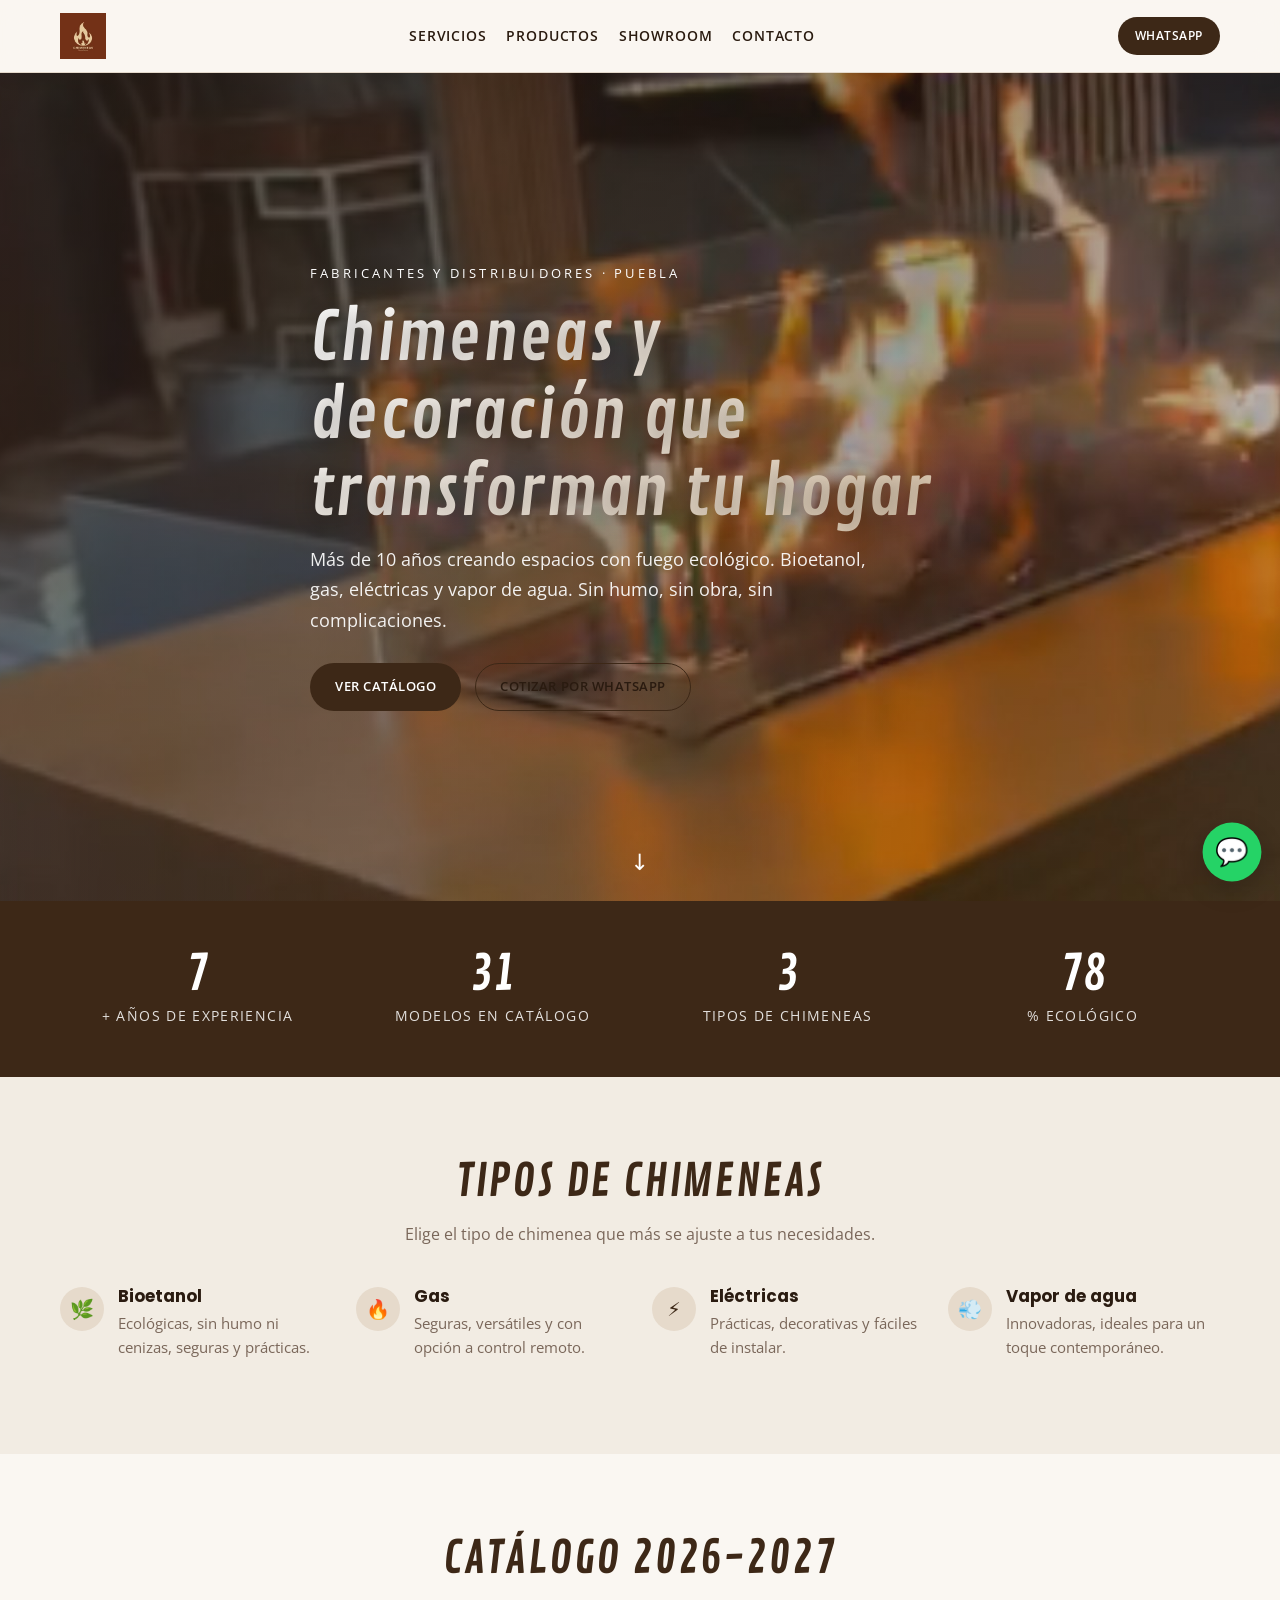
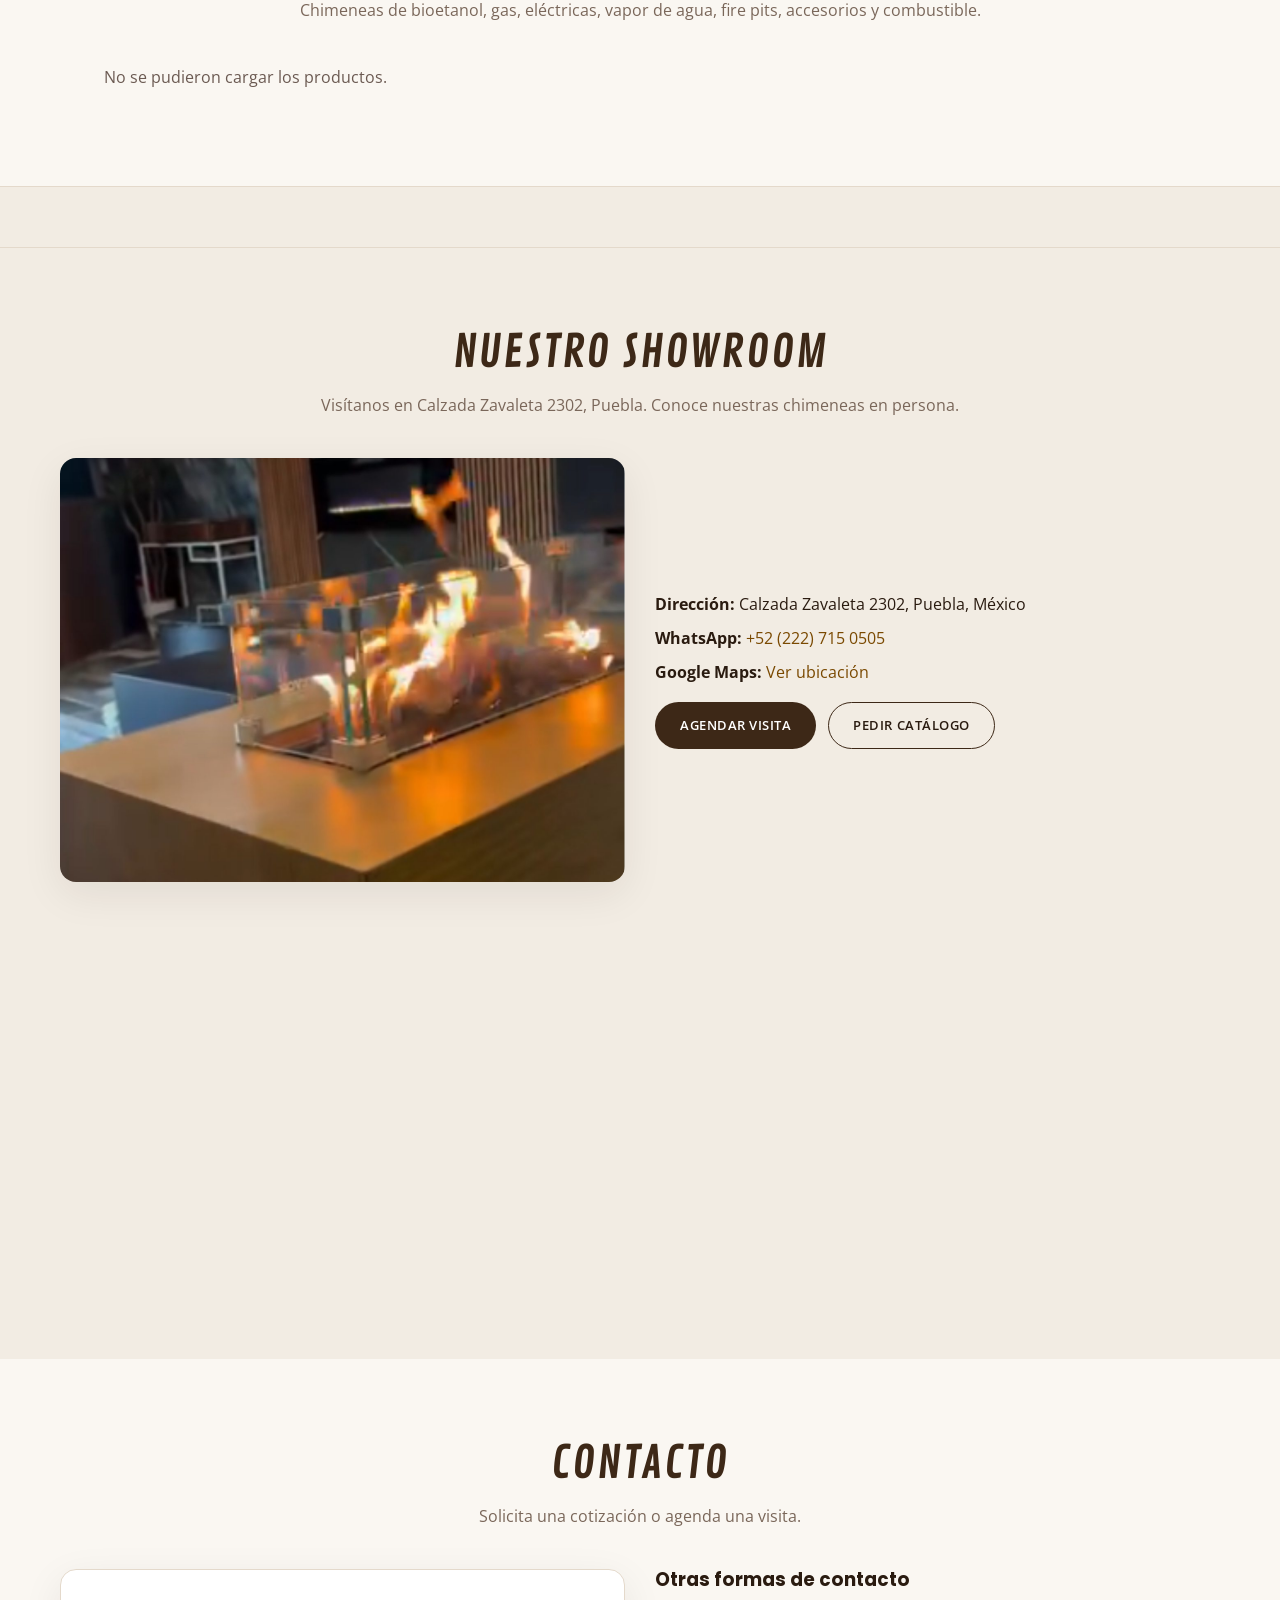
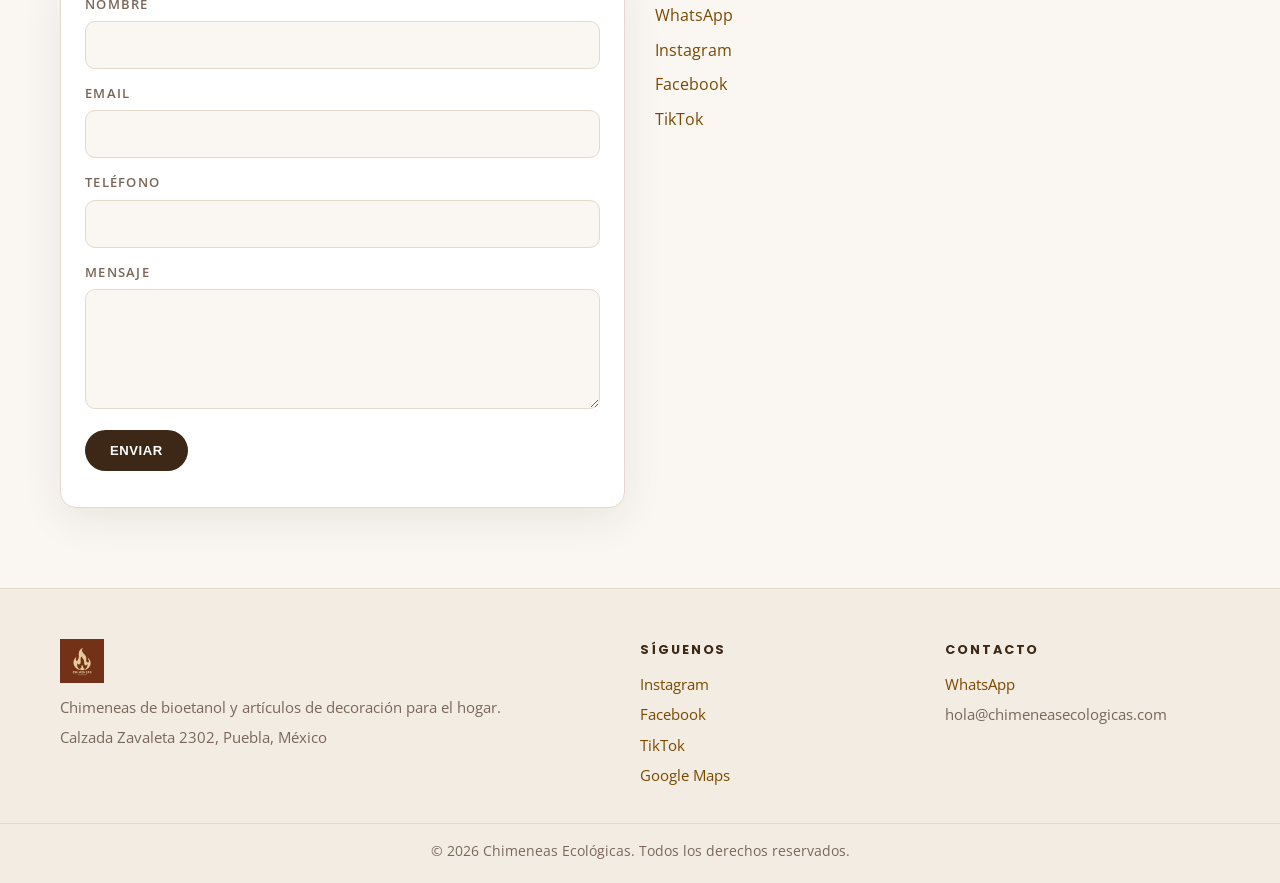
==== index.html @ 337d5ca9 "Contact form: submit via GET (bypass POST block) and save directly to database" ====
<!DOCTYPE html>
<html lang="es">
<head>
<meta charset="UTF-8">
<meta name="viewport" content="width=device-width, initial-scale=1.0">
<title>Chimeneas Ecológicas | Chimeneas de bioetanol y decoración premium</title>
<meta name="description" content="Chimeneas de bioetanol y artículos de decoración para el hogar. Calor limpio, diseño premium y respeto por el medio ambiente. Showroom en Puebla.">
<link rel="preconnect" href="https://fonts.googleapis.com">
<link rel="preconnect" href="https://fonts.gstatic.com" crossorigin>
<link href="https://fonts.googleapis.com/css2?family=Contrail+One&family=Poppins:ital,wght@0,400;0,500;0,600;0,700;1,400;1,600&family=Open+Sans:wght@400;600;800&display=swap" rel="stylesheet">
<link rel="stylesheet" href="assets/css/style.css?v=12">
<meta http-equiv="Cache-Control" content="no-cache, no-store, must-revalidate">
<meta http-equiv="Pragma" content="no-cache">
<meta http-equiv="Expires" content="0">
<script type="application/ld+json">
{
  "@context": "https://schema.org",
  "@type": "LocalBusiness",
  "name": "Chimeneas Ecológicas",
  "image": "assets/img/logo.jpg",
  "address": {
    "@type": "PostalAddress",
    "streetAddress": "Calzada Zavaleta 2302",
    "addressLocality": "Puebla",
    "addressCountry": "MX"
  },
  "telephone": "+52-222-715-0505",
  "url": "http://localhost/chimeneasecologicas.com.mx/",
  "sameAs": [
    "https://www.instagram.com/chimeneasecologicaspuebla/",
    "https://www.facebook.com/chimeneas.puebla",
    "https://www.tiktok.com/@chimeneas.ecologi"
  ]
}
</script>
<!-- GSAP -->
<script src="assets/js/gsap.min.js?v=7" defer></script>
<script src="assets/js/ScrollTrigger.min.js?v=7" defer></script>
</head>
<body>
  <header class="site-header">
    <div class="container header-inner">
      <a href="#inicio" class="logo"><img id="img-logo" src="assets/img/logo.jpg" alt="Chimeneas Ecológicas"></a>
      <nav class="nav">
        <a href="#servicios">Servicios</a>
        <a href="#productos">Productos</a>
        <a href="#showroom">Showroom</a>
        <a href="#contacto">Contacto</a>
      </nav>
      <a id="wa-header" href="#" class="btn btn-primary btn-sm" target="_blank" rel="noopener">WhatsApp</a>
      <button class="nav-toggle" aria-label="Menú">☰</button>
    </div>
  </header>

  <main>
    <!-- HERO -->
    <section id="inicio" class="hero">
      <div class="hero-bg" id="hero-bg"></div>
      <div class="container hero-content">
        <p class="eyebrow">Fabricantes y distribuidores · Puebla</p>
        <h1 class="hero-title">Chimeneas y decoración que transforman tu hogar</h1>
        <p class="hero-sub">Más de 10 años creando espacios con fuego ecológico. Bioetanol, gas, eléctricas y vapor de agua. Sin humo, sin obra, sin complicaciones.</p>
        <div class="hero-actions">
          <a href="#productos" class="btn btn-primary">Ver catálogo</a>
          <a id="wa-hero" href="#" class="btn btn-outline" target="_blank" rel="noopener">Cotizar por WhatsApp</a>
        </div>
      </div>
      <div class="scroll-indicator">↓</div>
    </section>

    <!-- STATS -->
    <section class="stats-section reveal">
      <div class="container stats-grid">
        <div class="stat "><span class="stat-num" data-count="10">10</span><span class="stat-label">+ Años de experiencia</span></div>
        <div class="stat "><span class="stat-num" data-count="40">40</span><span class="stat-label">Modelos en catálogo</span></div>
        <div class="stat "><span class="stat-num" data-count="4">4</span><span class="stat-label">Tipos de chimeneas</span></div>
        <div class="stat "><span class="stat-num" data-count="100">100</span><span class="stat-label">% Ecológico</span></div>
      </div>
    </section>

    <!-- TIPOS DE CHIMENEAS -->
    <section id="servicios" class="section section-light reveal">
      <div class="container">
        <h2 class="section-title ">Tipos de chimeneas</h2>
        <p class="section-sub ">Elige el tipo de chimenea que más se ajuste a tus necesidades.</p>
        <div class="features">
          <div class="feature "><div class="feature-icon">🌿</div><div><h3>Bioetanol</h3><p>Ecológicas, sin humo ni cenizas, seguras y prácticas.</p></div></div>
          <div class="feature "><div class="feature-icon">🔥</div><div><h3>Gas</h3><p>Seguras, versátiles y con opción a control remoto.</p></div></div>
          <div class="feature "><div class="feature-icon">⚡</div><div><h3>Eléctricas</h3><p>Prácticas, decorativas y fáciles de instalar.</p></div></div>
          <div class="feature "><div class="feature-icon">💨</div><div><h3>Vapor de agua</h3><p>Innovadoras, ideales para un toque contemporáneo.</p></div></div>
        </div>
      </div>
    </section>

    <!-- PRODUCTOS -->
    <section id="productos" class="section reveal">
      <div class="container">
        <h2 class="section-title ">Catálogo 2026-2027</h2>
        <p class="section-sub ">Chimeneas de bioetanol, gas, eléctricas, vapor de agua, fire pits, accesorios y combustible.</p>
        <div class="products-grid" id="products-grid"></div>
      </div>
    </section>

    <!-- MARQUEE -->
    <section class="marquee-section">
      <div class="marquee-track" id="marquee-track"></div>
    </section>

    <!-- SHOWROOM -->
    <section id="showroom" class="section section-light reveal">
      <div class="container">
        <h2 class="section-title ">Nuestro showroom</h2>
        <p class="section-sub ">Visítanos en Calzada Zavaleta 2302, Puebla. Conoce nuestras chimeneas en persona.</p>
        <div class="showroom-grid">
          <img id="img-showroom" src="assets/img/showroom.jpg" alt="Showroom" loading="lazy" class="">
          <div class="showroom-info ">
            <p><strong>Dirección:</strong> Calzada Zavaleta 2302, Puebla, México</p>
            <p><strong>WhatsApp:</strong> <a id="wa-showroom" href="#">+52 (222) 715 0505</a></p>
            <p><strong>Google Maps:</strong> <a id="maps-link" href="#" target="_blank" rel="noopener">Ver ubicación</a></p>
            <div class="showroom-actions">
              <a id="wa-visit" href="#" class="btn btn-primary" target="_blank" rel="noopener">Agendar visita</a>
              <a id="wa-catalog" href="#" class="btn btn-outline" target="_blank" rel="noopener">Pedir catálogo</a>
            </div>
          </div>
        </div>
        <div class="map-embed">
          <iframe id="map-iframe" src="" width="100%" height="360" style="border:0;border-radius:16px;" loading="lazy" referrerpolicy="no-referrer-when-downgrade"></iframe>
        </div>
      </div>
    </section>

    <!-- CONTACTO -->
    <section id="contacto" class="section reveal">
      <div class="container">
        <h2 class="section-title ">Contacto</h2>
        <p class="section-sub ">Solicita una cotización o agenda una visita.</p>
        <div class="contact-grid">
          <form id="contact-form" class="contact-form ">
            <div class="form-group"><label>Nombre</label><input type="text" name="name" required></div>
            <div class="form-group"><label>Email</label><input type="email" name="email" required></div>
            <div class="form-group"><label>Teléfono</label><input type="text" name="phone"></div>
            <div class="form-group"><label>Mensaje</label><textarea name="message" required></textarea></div>
            <button type="submit" class="btn btn-primary">Enviar</button>
            <div id="form-msg" class="form-msg"></div>
          </form>
          <div class="contact-info ">
            <h3>Otras formas de contacto</h3>
            <p><a id="wa-contact" href="#" target="_blank" rel="noopener">WhatsApp</a></p>
            <p><a id="ig-link" href="#" target="_blank" rel="noopener">Instagram</a></p>
            <p><a id="fb-link" href="#" target="_blank" rel="noopener">Facebook</a></p>
            <p><a id="tt-link" href="#" target="_blank" rel="noopener">TikTok</a></p>
          </div>
        </div>
      </div>
    </section>
  </main>

  <!-- MODAL -->
  <div class="modal-overlay" id="product-modal">
    <div class="modal">
      <button class="modal-close" id="modal-close" aria-label="Cerrar">&times;</button>
      <div class="modal-gallery" id="modal-gallery"></div>
      <div class="modal-body">
        <span id="modal-cat" class="modal-cat"></span>
        <h2 id="modal-title"></h2>
        <div class="modal-price" id="modal-price"></div>
        <p id="modal-specs" class="modal-specs"></p>
        <p id="modal-desc" class="modal-desc"></p>
        <div class="modal-details" id="modal-details"></div>
        <div class="modal-actions">
          <a id="modal-wa" href="#" class="btn btn-primary" target="_blank" rel="noopener">Solicitar información</a>
          <a href="#contacto" class="btn btn-outline" id="modal-contact">Ir a contacto</a>
        </div>
      </div>
    </div>
  </div>

  <footer class="site-footer">
    <div class="container footer-inner">
      <div>
        <img src="assets/img/logo.jpg" alt="Chimeneas Ecológicas" class="footer-logo">
        <p>Chimeneas de bioetanol y artículos de decoración para el hogar.</p>
        <p id="footer-address"></p>
      </div>
      <div>
        <h4>Síguenos</h4>
        <p><a id="ig-footer" href="#" target="_blank" rel="noopener">Instagram</a></p>
        <p><a id="fb-footer" href="#" target="_blank" rel="noopener">Facebook</a></p>
        <p><a id="tt-footer" href="#" target="_blank" rel="noopener">TikTok</a></p>
        <p><a id="maps-footer" href="#" target="_blank" rel="noopener">Google Maps</a></p>
      </div>
      <div>
        <h4>Contacto</h4>
        <p><a id="wa-footer" href="#" target="_blank" rel="noopener">WhatsApp</a></p>
        <p id="footer-email"></p>
      </div>
    </div>
    <div class="copyright">© <span id="year"></span> Chimeneas Ecológicas. Todos los derechos reservados.</div>
  </footer>

  <a id="wa-float" href="#" class="wa-float" target="_blank" rel="noopener" aria-label="WhatsApp">💬</a>

  <script src="assets/js/main.js?v=14" defer></script>
  <!-- GA4 placeholder -->
  <!-- <script async src="https://www.googletagmanager.com/gtag/js?id=G-XXXXXXXXXX"></script> -->
</body>
</html>
---- assets/css/style.css ----
:root {
  --bg: #faf7f2;
  --bg-soft: #f2ece3;
  --surface: #ffffff;
  --text: #2a1b10;
  --muted: #7a675a;
  --accent: #3d2817;
  --accent-2: #7a4900;
  --beige: #bfa991;
  --beige-soft: #e6dacb;
  --border: #e4d9cb;
  --maxw: 1200px;
  --radius: 16px;
  --shadow: 0 12px 40px rgba(42,27,16,.08);
  --transition: .3s ease;
  --font-display: 'Contrail One', 'Poppins', sans-serif;
  --font-heading: 'Poppins', sans-serif;
  --font-body: 'Open Sans', system-ui, sans-serif;
}
* { box-sizing: border-box; margin: 0; padding: 0; }
html { scroll-behavior: smooth; }
body { font-family: var(--font-body); background: var(--bg); color: var(--text); line-height: 1.65; -webkit-font-smoothing: antialiased; overflow-x: hidden; }
img { max-width: 100%; height: auto; display: block; }
a { color: var(--accent-2); text-decoration: none; transition: var(--transition); }
a:hover { color: var(--accent); }
h1,h2,h3 { font-family: var(--font-heading); font-weight: 700; line-height: 1.15; }
h1 { font-size: clamp(2.4rem, 6vw, 4.2rem); }
h2 { font-size: clamp(1.8rem, 4vw, 2.8rem); }
h3 { font-size: 1.15rem; }
p { margin: 0 0 1em; }
.container { width: 100%; max-width: var(--maxw); margin: 0 auto; padding: 0 20px; }

/* Header */
.site-header { position: sticky; top: 0; z-index: 1000; background: rgba(250,246,240,.75); backdrop-filter: blur(14px) saturate(1.2); border-bottom: 1px solid var(--border); box-shadow: 0 4px 20px rgba(43,31,26,.04); }
.header-inner { display: flex; align-items: center; justify-content: space-between; height: 72px; gap: 16px; }
.logo img { height: 46px; width: auto; }
.nav { display: flex; gap: 20px; }
.nav a { color: var(--text); font-size: .85rem; text-transform: uppercase; letter-spacing: .06em; font-weight: 600; }
.nav a:hover { color: var(--accent); }
.nav-toggle { display: none; background: none; border: none; font-size: 1.6rem; cursor: pointer; }
.btn { display: inline-flex; align-items: center; justify-content: center; padding: 12px 24px; border-radius: 999px; font-weight: 600; font-size: .82rem; text-transform: uppercase; letter-spacing: .04em; border: 1px solid transparent; transition: var(--transition); cursor: pointer; }
.btn-primary { background: var(--accent); color: #fff; }
.btn-primary:hover { background: var(--accent-2); color: #fff; transform: translateY(-2px); }
.btn-outline { background: transparent; color: var(--text); border-color: var(--accent); }
.btn-outline:hover { background: var(--accent); color: #fff; }
.btn-sm { padding: 8px 16px; font-size: .78rem; }

/* Hero */
.hero { position: relative; min-height: 92vh; display: flex; align-items: center; overflow: hidden; }
.hero-title { animation: fadeInUp 1s ease-out both; }
.hero-sub { animation: fadeInUp 1s ease-out .2s both; }
.hero-actions { animation: fadeInUp 1s ease-out .4s both; }
.eyebrow { animation: fadeInUp .8s ease-out both; }
@keyframes fadeInUp { from { opacity: 0; transform: translateY(30px); } to { opacity: 1; transform: none; } }

/* Marquee */
.marquee-section { background: var(--bg-soft); padding: 30px 0; overflow: hidden; border-top: 1px solid var(--border); border-bottom: 1px solid var(--border); }
.marquee-track { display: flex; gap: 20px; width: max-content; animation: marquee 30s linear infinite; }
.marquee-track img { height: 120px; width: auto; border-radius: 12px; box-shadow: var(--shadow); }
.marquee-track:hover { animation-play-state: paused; }
@keyframes marquee { 0% { transform: translateX(0); } 100% { transform: translateX(-50%); } }
.hero-bg { position: absolute; inset: 0; background: url('../img/hero.jpg') center/cover no-repeat; transform: scale(1.1); }
.hero-bg::after { content: ''; position: absolute; inset: 0; background: linear-gradient(120deg, rgba(43,31,26,.65), rgba(43,31,26,.25)); }
.hero-bg::before { content: ''; position: absolute; inset: 0; background: radial-gradient(circle at 30% 30%, rgba(201,162,74,.15), transparent 60%); }
.hero-content { position: relative; z-index: 2; color: #fff; max-width: 700px; }
.eyebrow { text-transform: uppercase; letter-spacing: .25em; font-size: .8rem; margin-bottom: 16px; opacity: .9; }
.hero-title { color: #fff; font-family: var(--font-display); font-weight: 400; letter-spacing: .02em; text-shadow: 0 4px 20px rgba(0,0,0,.3); background: linear-gradient(135deg, #fff 0%, #d9c3a8 100%); -webkit-background-clip: text; -webkit-text-fill-color: transparent; background-clip: text; }
.hero-sub { color: rgba(255,255,255,.92); font-size: 1.15rem; max-width: 560px; margin-top: 12px; }
.hero-actions { display: flex; gap: 14px; margin-top: 28px; flex-wrap: wrap; }
.scroll-indicator { position: absolute; bottom: 20px; left: 50%; transform: translateX(-50%); color: #fff; font-size: 1.4rem; animation: bounce 2s infinite; z-index: 2; }
@keyframes bounce { 0%,100%{transform:translateX(-50%) translateY(0);} 50%{transform:translateX(-50%) translateY(8px);} }

/* Stats */
.stats-section { background: var(--accent); color: #fff; padding: 50px 0; }
.stats-grid { display: grid; grid-template-columns: repeat(auto-fit, minmax(180px, 1fr)); gap: 20px; text-align: center; }
.stat-num { display: block; font-family: var(--font-display); font-size: 3rem; font-weight: 400; line-height: 1; }
.stat-label { display: block; font-size: .85rem; text-transform: uppercase; letter-spacing: .1em; opacity: .85; margin-top: 6px; }

/* Sections */
.section { padding: 80px 0; }
.section-light { background: var(--bg-soft); }
.section-title { text-align: center; margin-bottom: 12px; font-family: var(--font-display); font-weight: 400; text-transform: uppercase; letter-spacing: .04em; color: var(--accent); }
.section-sub { text-align: center; color: var(--muted); max-width: 700px; margin: 0 auto 40px; }

/* Features */
.features { display: grid; grid-template-columns: repeat(auto-fit, minmax(220px, 1fr)); gap: 24px; }
.feature { display: flex; gap: 14px; }
.feature-icon { width: 44px; height: 44px; border-radius: 50%; background: var(--beige-soft); color: var(--accent); display: flex; align-items: center; justify-content: center; font-size: 1.2rem; flex-shrink: 0; }
.feature h3 { font-family: var(--font-heading); font-weight: 700; font-size: 1.05rem; margin-bottom: 4px; }
.feature p { color: var(--muted); font-size: .92rem; }

/* Products */
.products-grid { display: grid; grid-template-columns: repeat(3, 1fr); gap: 24px; }
@media (max-width: 900px) { .products-grid { grid-template-columns: repeat(2, 1fr); } }
@media (max-width: 600px) { .products-grid { grid-template-columns: 1fr; } }
.product-card { background: var(--surface); border: 1px solid var(--border); border-radius: var(--radius); overflow: hidden; box-shadow: var(--shadow); transition: var(--transition); position: relative; display: flex; flex-direction: column; }
.product-card::before { content: ''; position: absolute; inset: 0; background: radial-gradient(circle at 50% 0%, rgba(122,73,0,.08), transparent 70%); opacity: 0; transition: opacity .4s; pointer-events: none; }
.product-card:hover { transform: translateY(-8px); border-color: var(--beige); box-shadow: 0 20px 50px rgba(42,27,16,.14); }
.product-card:hover::before { opacity: 1; }
.product-card img { width: 100%; aspect-ratio: 4/3; object-fit: cover; }
.pc-body { padding: 18px; display: flex; flex-direction: column; gap: 6px; flex: 1; }
.pc-cat { color: var(--accent-2); font-size: .72rem; text-transform: uppercase; letter-spacing: .1em; font-weight: 700; }
.pc-body h3 { margin: 0; font-size: 1.05rem; font-weight: 600; }
.pc-price { font-family: var(--font-heading); font-weight: 700; color: var(--accent); font-size: 1.05rem; }
.pc-specs { color: var(--muted); font-size: .88rem; margin: 0; }
.pc-body .btn { margin-top: auto; }

/* Showroom */
.showroom-grid { display: grid; grid-template-columns: 1fr 1fr; gap: 30px; align-items: center; }
.showroom-grid img { border-radius: var(--radius); box-shadow: var(--shadow); width: 100%; aspect-ratio: 4/3; object-fit: cover; }
.showroom-info p { margin-bottom: 8px; }
.showroom-actions { display: flex; gap: 12px; flex-wrap: wrap; margin-top: 16px; }
.map-embed { margin-top: 30px; }

/* Contact */
.contact-grid { display: grid; grid-template-columns: 1fr 1fr; gap: 30px; }
.contact-form { background: var(--surface); padding: 24px; border-radius: var(--radius); box-shadow: var(--shadow); border: 1px solid var(--border); }
.form-group { margin-bottom: 14px; }
.form-group label { display: block; font-size: .8rem; text-transform: uppercase; letter-spacing: .1em; color: var(--muted); font-weight: 600; margin-bottom: 6px; }
.form-group input, .form-group textarea { width: 100%; padding: 12px 14px; border: 1px solid var(--border); border-radius: 10px; font-family: inherit; font-size: 1rem; background: var(--bg); color: var(--text); }
.form-group input:focus, .form-group textarea:focus { outline: none; border-color: var(--accent); box-shadow: 0 0 0 3px #efe3d6; }
.form-group textarea { min-height: 120px; resize: vertical; }
.form-msg { margin-top: 12px; font-size: .9rem; }
.contact-info h3 { margin-bottom: 12px; }
.contact-info p { margin-bottom: 8px; }

/* Marquee */
.marquee-section { background: var(--bg-soft); padding: 30px 0; overflow: hidden; border-top: 1px solid var(--border); border-bottom: 1px solid var(--border); }
.marquee-track { display: flex; gap: 20px; width: max-content; animation: marquee 30s linear infinite; }
.marquee-track img { height: 120px; width: auto; border-radius: 12px; box-shadow: var(--shadow); }
@keyframes marquee { 0% { transform: translateX(0); } 100% { transform: translateX(-50%); } }

/* Footer */
.site-footer { background: var(--bg-soft); padding: 50px 0 20px; border-top: 1px solid var(--border); margin-top: 0; }
.footer-inner { display: grid; grid-template-columns: 2fr 1fr 1fr; gap: 30px; }
.footer-logo { height: 44px; margin-bottom: 12px; }
.site-footer h4 { color: var(--accent); font-size: .8rem; text-transform: uppercase; letter-spacing: .15em; margin-bottom: 12px; font-family: var(--font-heading); }
.site-footer p { color: var(--muted); font-size: .92rem; margin-bottom: 6px; }
.copyright { text-align: center; margin-top: 30px; padding-top: 16px; border-top: 1px solid var(--border); color: var(--muted); font-size: .85rem; }

/* Modal */
.modal-overlay { position: fixed; inset: 0; background: rgba(0,0,0,.6); backdrop-filter: blur(4px); z-index: 2000; display: none; align-items: center; justify-content: center; padding: 20px; }
.modal-overlay.open { display: flex; }
.modal { background: var(--surface); border-radius: var(--radius); max-width: 640px; width: 100%; max-height: 90vh; overflow-y: auto; box-shadow: 0 24px 60px rgba(0,0,0,.3); position: relative; animation: modalIn .3s ease; }
@keyframes modalIn { from { opacity: 0; transform: translateY(20px) scale(.98); } to { opacity: 1; transform: none; } }
.modal-close { position: absolute; top: 12px; right: 16px; background: rgba(0,0,0,.35); color: #fff; border: none; border-radius: 50%; width: 34px; height: 34px; font-size: 1.5rem; cursor: pointer; line-height: 1; z-index: 3; }
.modal-close:hover { background: rgba(0,0,0,.55); color: #fff; }
.modal-gallery { display: flex; overflow-x: auto; scroll-snap-type: x mandatory; border-radius: var(--radius) var(--radius) 0 0; }
.modal-gallery img { width: 100%; aspect-ratio: 4/3; object-fit: cover; flex: 0 0 100%; scroll-snap-align: center; }
.modal-gallery::-webkit-scrollbar { height: 4px; }
.modal-gallery::-webkit-scrollbar-thumb { background: var(--beige); border-radius: 2px; }
.modal-body { padding: 24px; }
.modal-cat { color: var(--accent-2); font-size: .72rem; text-transform: uppercase; letter-spacing: .1em; font-weight: 700; }
.modal-body h2 { margin: 8px 0 4px; font-size: 1.5rem; }
.modal-price { font-family: var(--font-heading); font-weight: 700; color: var(--accent); font-size: 1.25rem; margin-bottom: 10px; }
.modal-specs { color: var(--muted); font-size: .95rem; margin-bottom: 12px; }
.modal-desc { color: var(--text); margin-bottom: 16px; line-height: 1.7; }
.modal-details { background: var(--bg-soft); border-left: 3px solid var(--beige); border-radius: 10px; padding: 14px 18px; margin-bottom: 20px; font-size: .9rem; color: var(--text); white-space: pre-line; line-height: 1.7; }
.modal-actions { display: flex; gap: 12px; flex-wrap: wrap; }

/* WhatsApp float */
.wa-float { position: fixed; bottom: 20px; right: 20px; width: 56px; height: 56px; border-radius: 50%; background: #25D366; color: #fff; display: flex; align-items: center; justify-content: center; font-size: 1.6rem; box-shadow: 0 8px 24px rgba(0,0,0,.2); z-index: 999; transition: transform .2s; }
.wa-float:hover { transform: scale(1.08); color: #fff; }

/* Responsive */
@media (max-width: 820px) {
  .nav { display: none; flex-direction: column; position: absolute; top: 72px; left: 0; right: 0; background: var(--bg); padding: 16px 20px; gap: 12px; border-bottom: 1px solid var(--border); box-shadow: var(--shadow); }
  .nav.is-open { display: flex; }
  .nav-toggle { display: block; }
  .showroom-grid, .contact-grid, .footer-inner { grid-template-columns: 1fr; }
}
@media (max-width: 600px) {
  .hero { min-height: 80vh; }
  .hero-actions { flex-direction: column; }
  .btn { width: 100%; }
}
/* Contenido siempre visible (sin dependencia de JS) */
.reveal { opacity: 1; transform: none; }
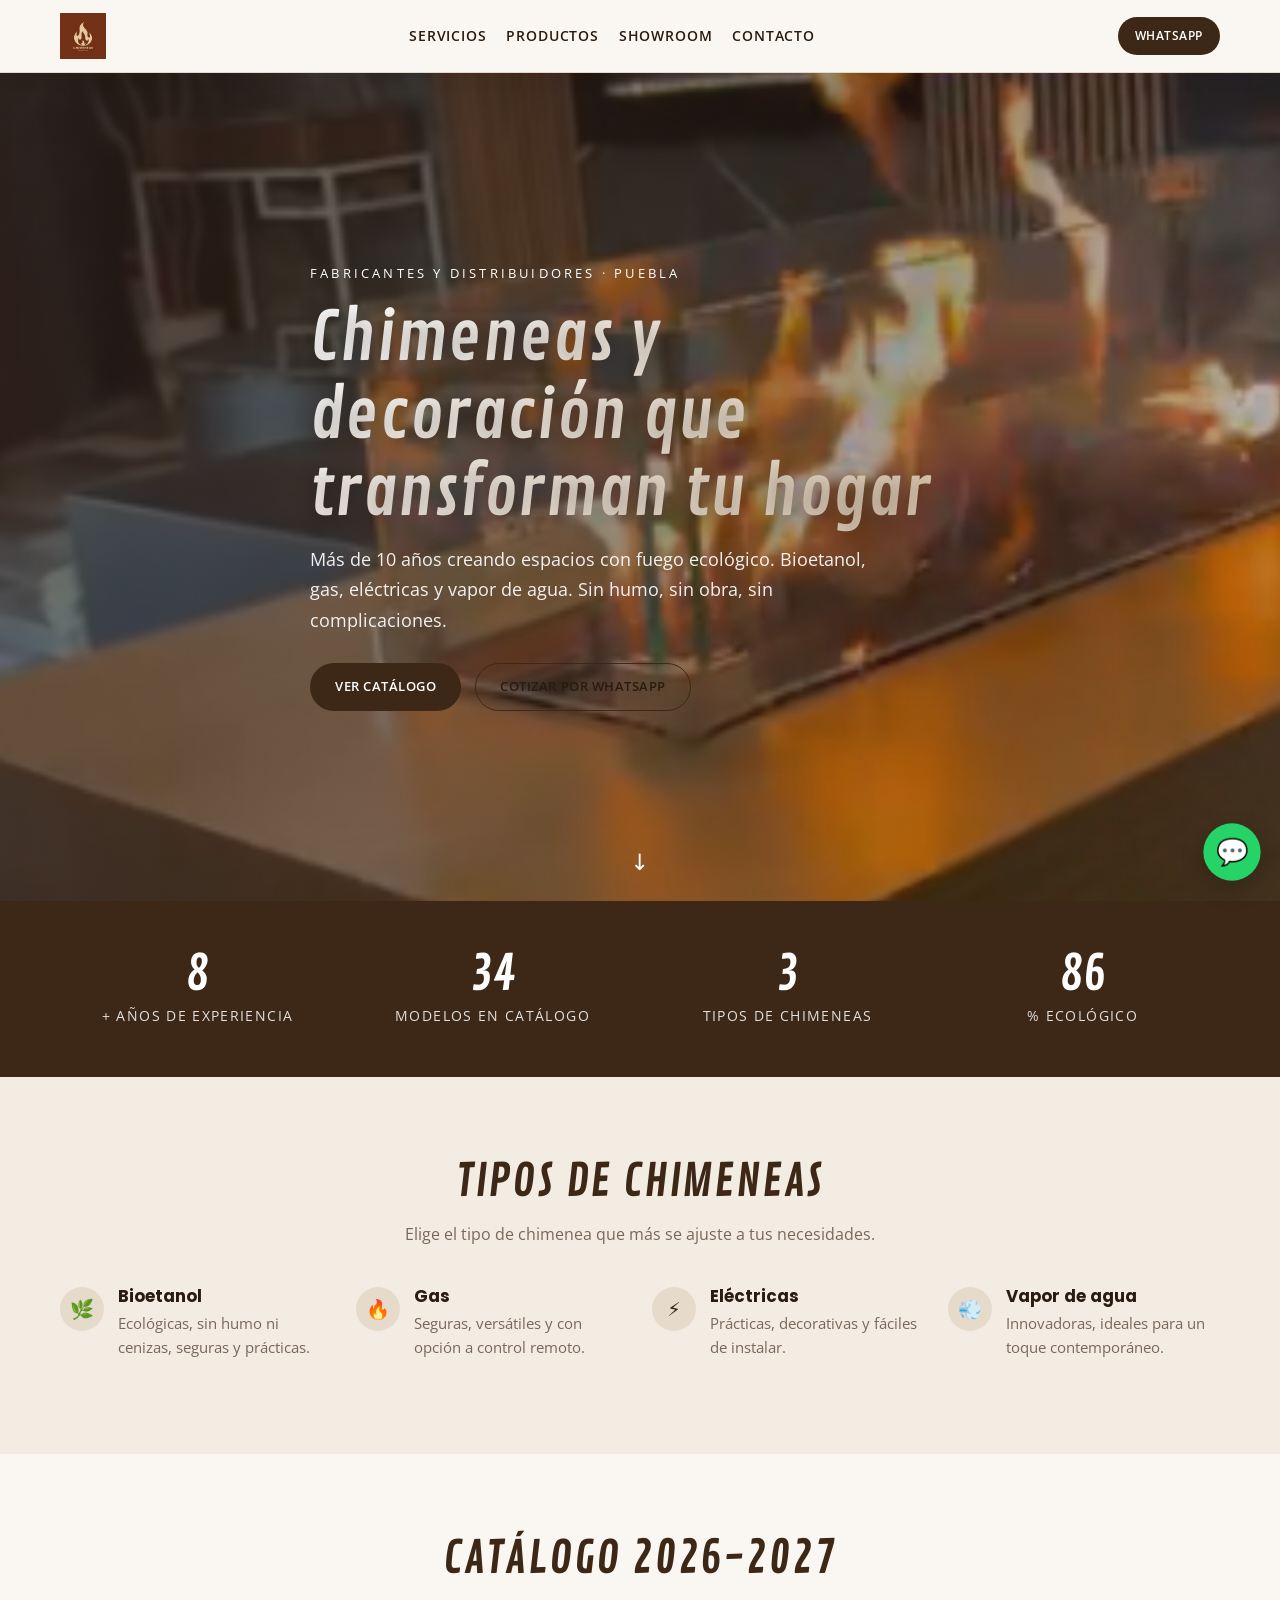
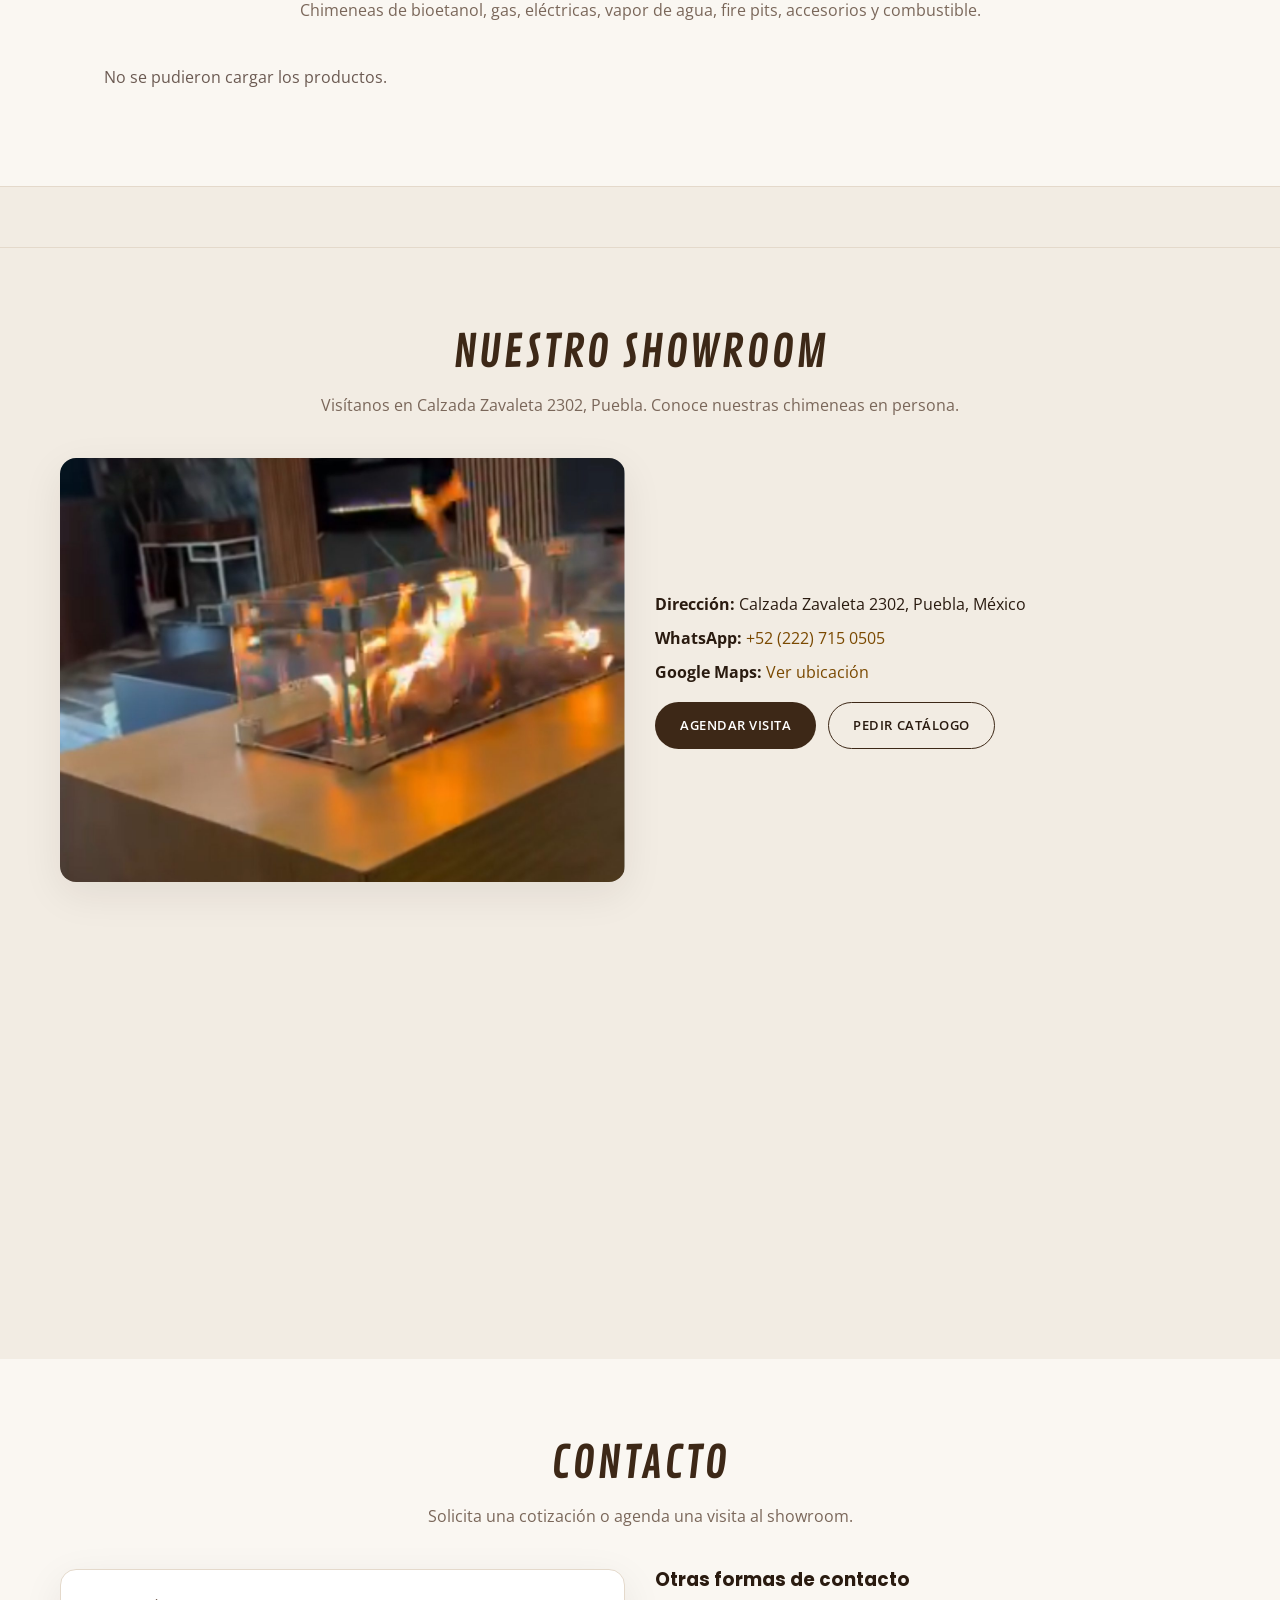
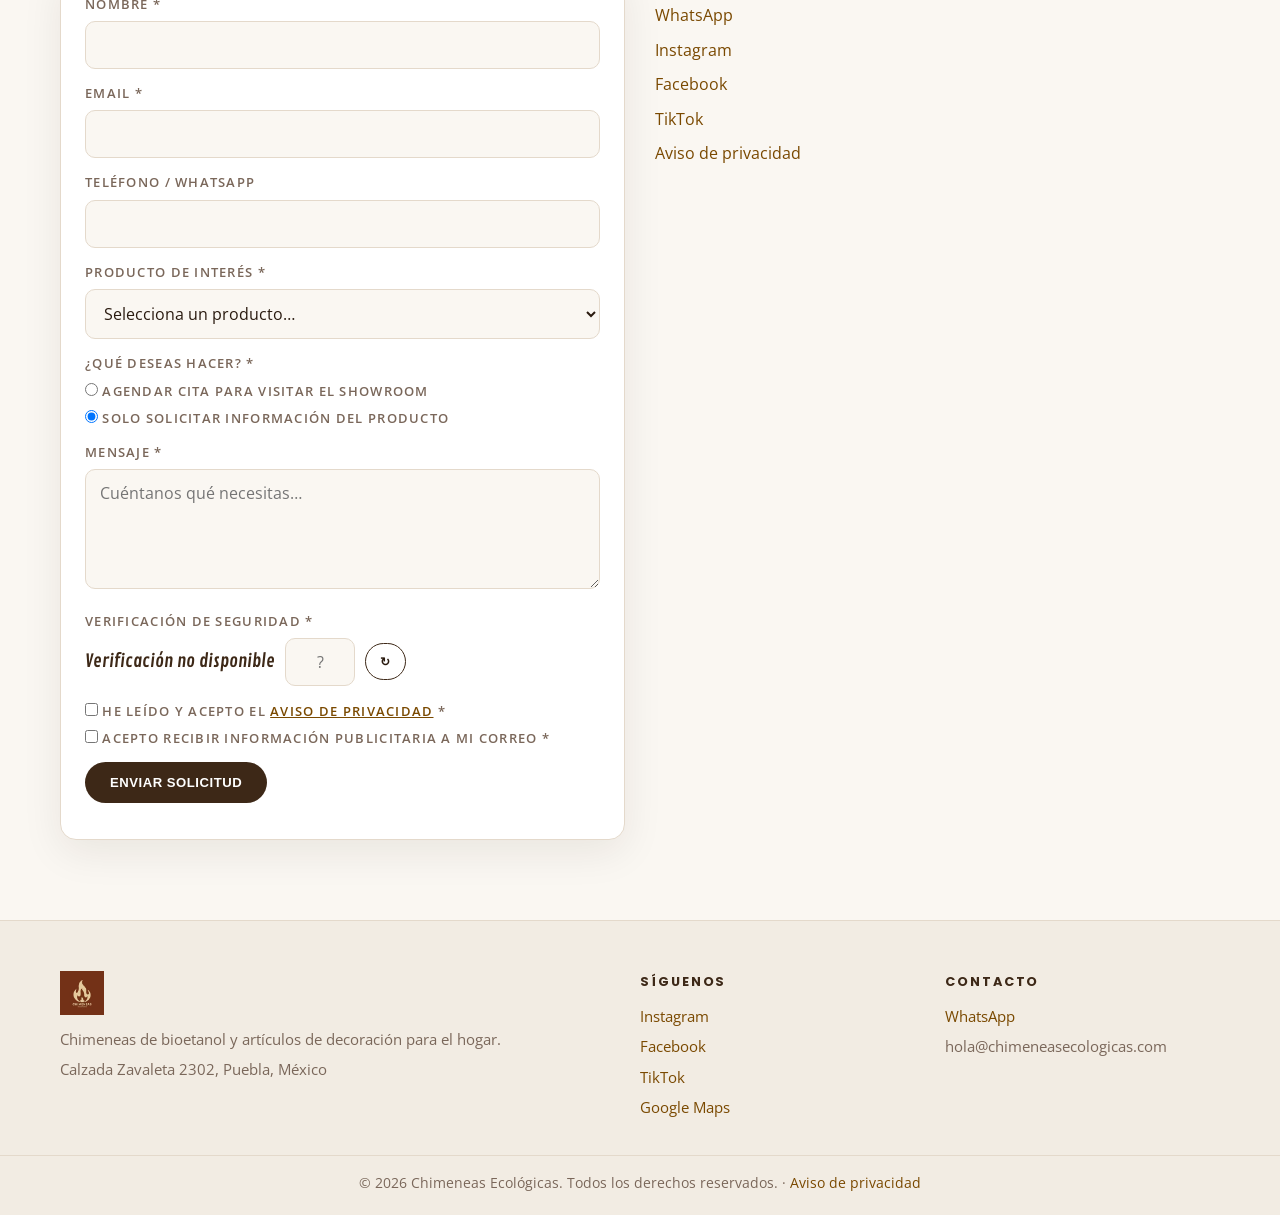
==== commit 274e591b: "Add CAPTCHA, product selection, appointment/interest, consent checkboxes, and privacy page" ====
--- a/index.html
+++ b/index.html
@@ -8,7 +8,7 @@
 <link rel="preconnect" href="https://fonts.googleapis.com">
 <link rel="preconnect" href="https://fonts.gstatic.com" crossorigin>
 <link href="https://fonts.googleapis.com/css2?family=Contrail+One&family=Poppins:ital,wght@0,400;0,500;0,600;0,700;1,400;1,600&family=Open+Sans:wght@400;600;800&display=swap" rel="stylesheet">
-<link rel="stylesheet" href="assets/css/style.css?v=12">
+<link rel="stylesheet" href="assets/css/style.css?v=13">
 <meta http-equiv="Cache-Control" content="no-cache, no-store, must-revalidate">
 <meta http-equiv="Pragma" content="no-cache">
 <meta http-equiv="Expires" content="0">
@@ -133,14 +133,57 @@
     <section id="contacto" class="section reveal">
       <div class="container">
         <h2 class="section-title ">Contacto</h2>
-        <p class="section-sub ">Solicita una cotización o agenda una visita.</p>
+        <p class="section-sub ">Solicita una cotización o agenda una visita al showroom.</p>
         <div class="contact-grid">
-          <form id="contact-form" class="contact-form ">
-            <div class="form-group"><label>Nombre</label><input type="text" name="name" required></div>
-            <div class="form-group"><label>Email</label><input type="email" name="email" required></div>
-            <div class="form-group"><label>Teléfono</label><input type="text" name="phone"></div>
-            <div class="form-group"><label>Mensaje</label><textarea name="message" required></textarea></div>
-            <button type="submit" class="btn btn-primary">Enviar</button>
+          <form id="contact-form" class="contact-form" novalidate>
+            <!-- Campo trampa invisible (anti-spam) -->
+            <div class="hp-field" aria-hidden="true">
+              <input type="text" name="website" tabindex="-1" autocomplete="off">
+            </div>
+
+            <div class="form-group"><label>Nombre *</label><input type="text" name="name" required></div>
+            <div class="form-group"><label>Email *</label><input type="email" name="email" required></div>
+            <div class="form-group"><label>Teléfono / WhatsApp</label><input type="text" name="phone"></div>
+
+            <div class="form-group">
+              <label>Producto de interés *</label>
+              <select name="product" id="product-select" required>
+                <option value="">Selecciona un producto…</option>
+              </select>
+            </div>
+
+            <div class="form-group">
+              <label>¿Qué deseas hacer? *</label>
+              <label class="radio"><input type="radio" name="interest" value="cita"> Agendar cita para visitar el showroom</label>
+              <label class="radio"><input type="radio" name="interest" value="informacion" checked> Solo solicitar información del producto</label>
+            </div>
+
+            <div class="form-group" id="date-group" style="display:none;">
+              <label>Fecha disponible para tu cita *</label>
+              <input type="date" name="appointment_date" id="appointment-date">
+            </div>
+
+            <div class="form-group"><label>Mensaje *</label><textarea name="message" required placeholder="Cuéntanos qué necesitas…"></textarea></div>
+
+            <div class="form-group">
+              <label>Verificación de seguridad *</label>
+              <div class="captcha-row">
+                <span id="captcha-question" class="captcha-q">…</span>
+                <input type="text" name="captcha_answer" id="captcha-answer" inputmode="numeric" placeholder="?" required>
+                <button type="button" id="captcha-refresh" class="btn btn-outline btn-sm" aria-label="Nuevo código">↻</button>
+              </div>
+              <input type="hidden" name="captcha_a" id="captcha-a">
+              <input type="hidden" name="captcha_b" id="captcha-b">
+              <input type="hidden" name="captcha_token" id="captcha-token">
+              <input type="hidden" name="captcha_time" id="captcha-time">
+            </div>
+
+            <div class="form-group">
+              <label class="check"><input type="checkbox" name="consent_privacy" value="1" required> He leído y acepto el <a href="aviso-privacidad.html" target="_blank" rel="noopener">aviso de privacidad</a> *</label>
+              <label class="check"><input type="checkbox" name="consent_ads" value="1" required> Acepto recibir información publicitaria a mi correo *</label>
+            </div>
+
+            <button type="submit" class="btn btn-primary">Enviar solicitud</button>
             <div id="form-msg" class="form-msg"></div>
           </form>
           <div class="contact-info ">
@@ -149,6 +192,7 @@
             <p><a id="ig-link" href="#" target="_blank" rel="noopener">Instagram</a></p>
             <p><a id="fb-link" href="#" target="_blank" rel="noopener">Facebook</a></p>
             <p><a id="tt-link" href="#" target="_blank" rel="noopener">TikTok</a></p>
+            <p><a href="aviso-privacidad.html" target="_blank" rel="noopener">Aviso de privacidad</a></p>
           </div>
         </div>
       </div>
@@ -195,12 +239,12 @@
         <p id="footer-email"></p>
       </div>
     </div>
-    <div class="copyright">© <span id="year"></span> Chimeneas Ecológicas. Todos los derechos reservados.</div>
+    <div class="copyright">© <span id="year"></span> Chimeneas Ecológicas. Todos los derechos reservados. · <a href="aviso-privacidad.html">Aviso de privacidad</a></div>
   </footer>
 
   <a id="wa-float" href="#" class="wa-float" target="_blank" rel="noopener" aria-label="WhatsApp">💬</a>
 
-  <script src="assets/js/main.js?v=14" defer></script>
+  <script src="assets/js/main.js?v=16" defer></script>
   <!-- GA4 placeholder -->
   <!-- <script async src="https://www.googletagmanager.com/gtag/js?id=G-XXXXXXXXXX"></script> -->
 </body>
--- a/assets/css/style.css
+++ b/assets/css/style.css
@@ -124,6 +124,20 @@
 .contact-info h3 { margin-bottom: 12px; }
 .contact-info p { margin-bottom: 8px; }
 
+/* Anti-spam (honeypot) */
+.hp-field { position: absolute; left: -9999px; width: 1px; height: 1px; overflow: hidden; }
+
+/* Formulario: select, fecha, radios, checks y captcha */
+.contact-form select, .contact-form input[type="date"] { width: 100%; padding: 12px 14px; border: 1px solid var(--border); border-radius: 10px; font-family: inherit; font-size: 1rem; background: var(--bg); color: var(--text); }
+.contact-form select:focus, .contact-form input[type="date"]:focus { outline: none; border-color: var(--accent); box-shadow: 0 0 0 3px var(--beige-soft); }
+.radio, .check { display: flex; align-items: flex-start; gap: 10px; font-size: .9rem; margin-bottom: 8px; color: var(--text); cursor: pointer; line-height: 1.5; }
+.radio input, .check input { width: auto; margin-top: 3px; flex-shrink: 0; }
+.check a { text-decoration: underline; font-weight: 600; }
+.captcha-row { display: flex; align-items: center; gap: 10px; }
+.captcha-q { font-family: var(--font-display); font-size: 1.15rem; color: var(--accent); white-space: nowrap; }
+.captcha-row input { width: 70px; text-align: center; margin-bottom: 0; }
+.captcha-row .btn { padding: 10px 14px; }
+
 /* Marquee */
 .marquee-section { background: var(--bg-soft); padding: 30px 0; overflow: hidden; border-top: 1px solid var(--border); border-bottom: 1px solid var(--border); }
 .marquee-track { display: flex; gap: 20px; width: max-content; animation: marquee 30s linear infinite; }
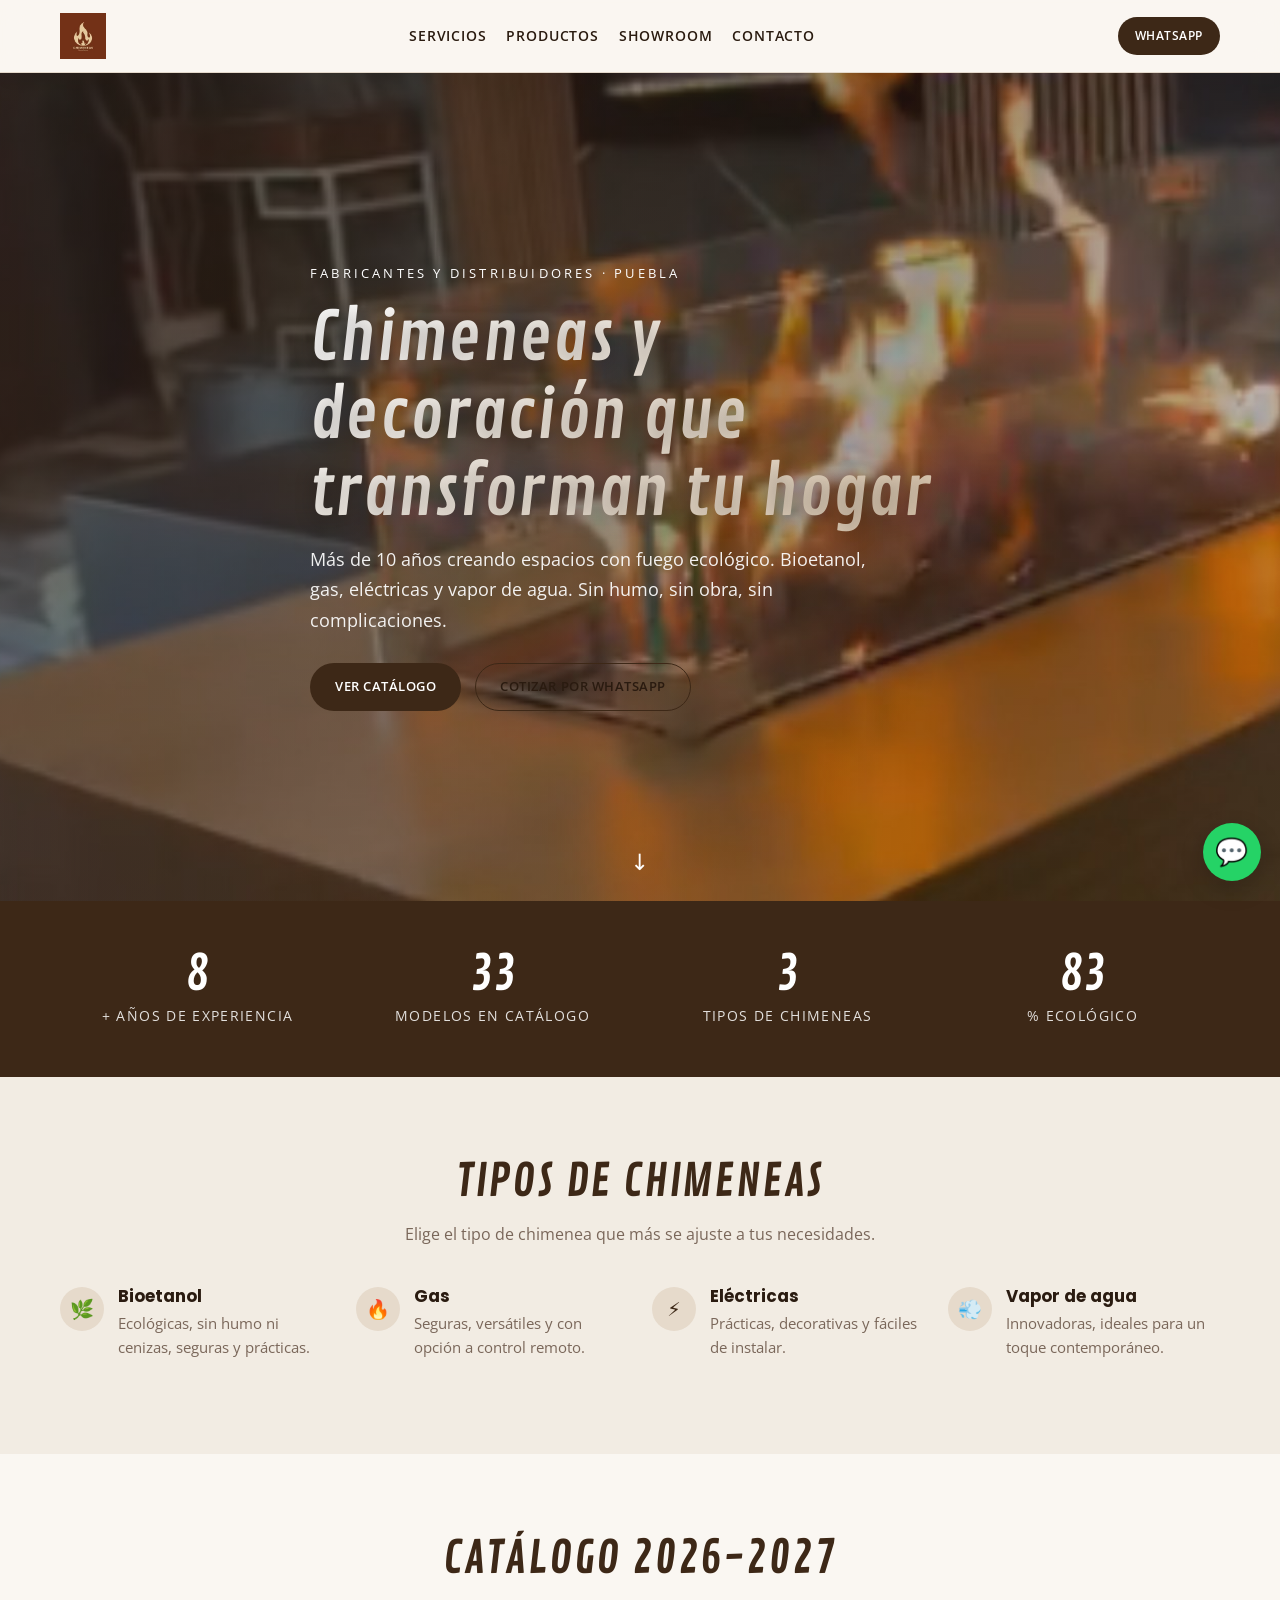
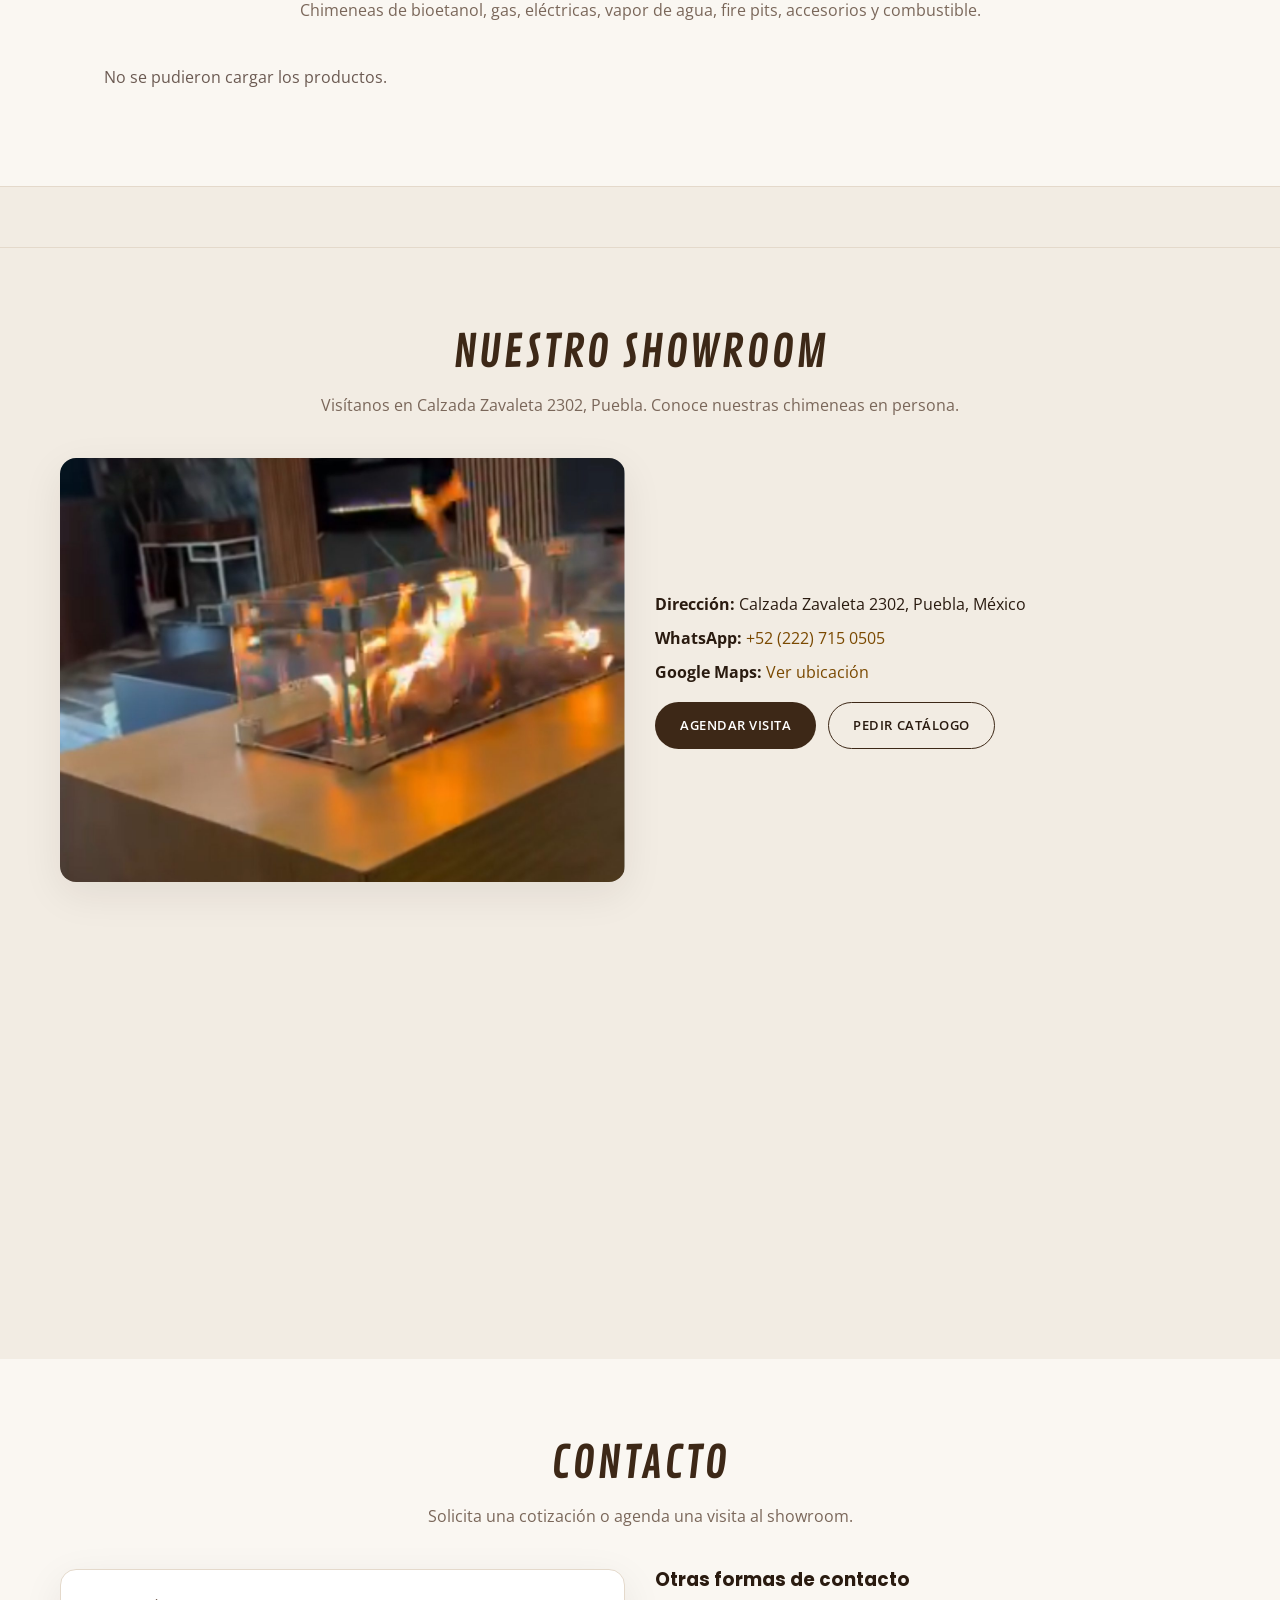
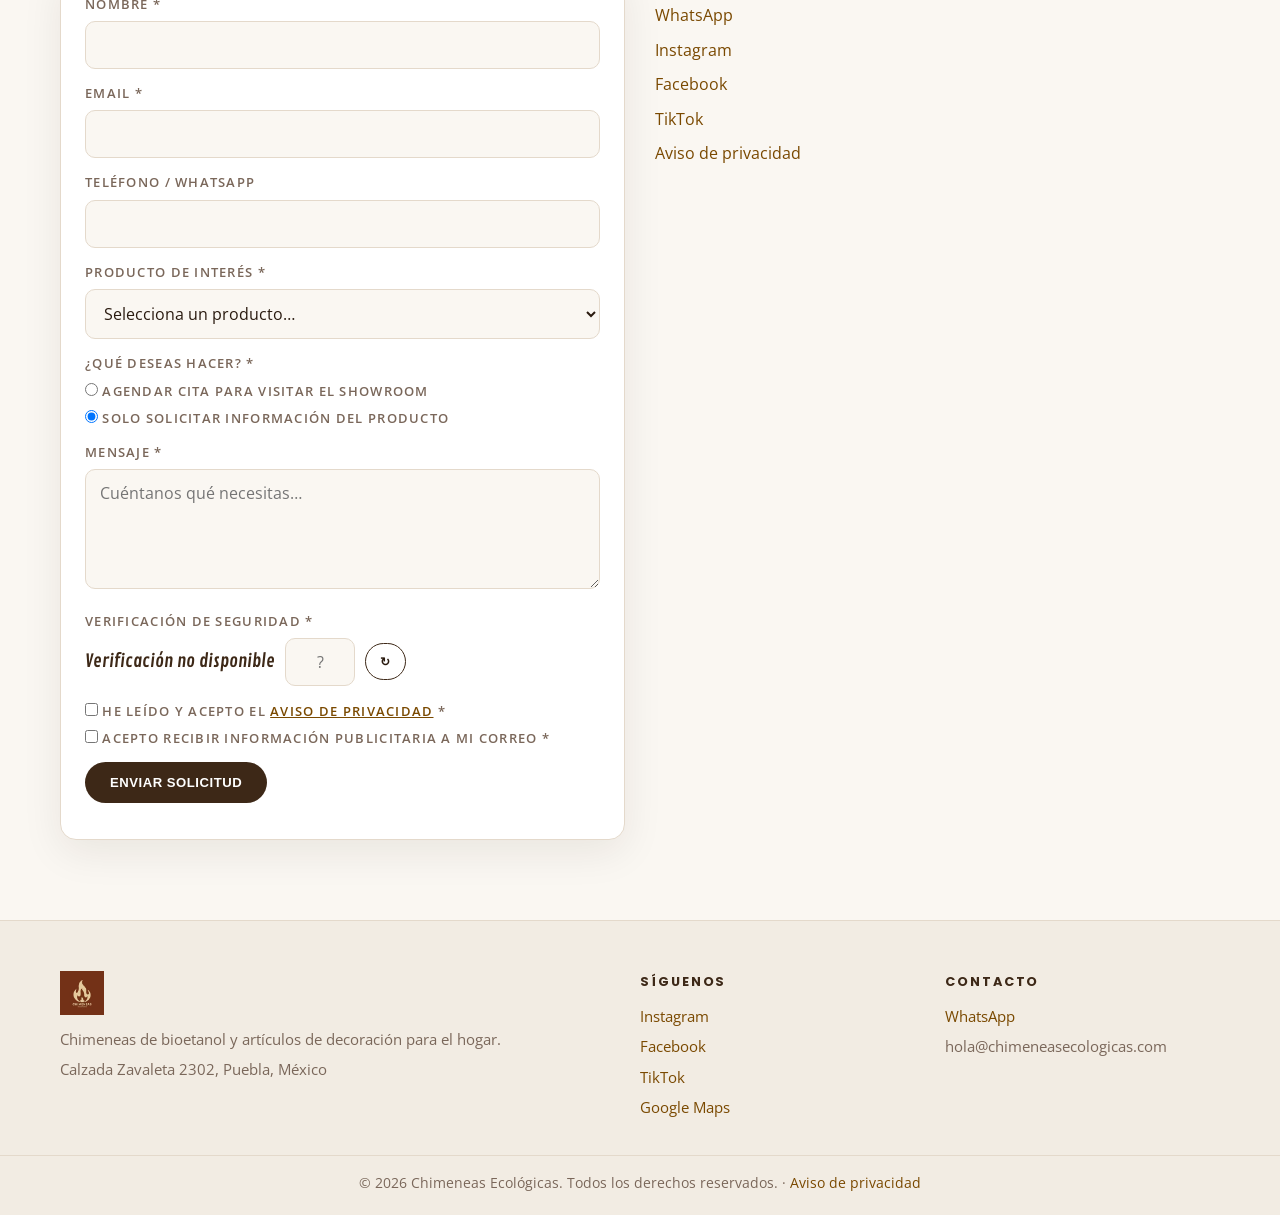
==== commit d5113394: "Strengthen honeypot: add second hidden field and more robust hiding" ====
--- a/index.html
+++ b/index.html
@@ -8,7 +8,7 @@
 <link rel="preconnect" href="https://fonts.googleapis.com">
 <link rel="preconnect" href="https://fonts.gstatic.com" crossorigin>
 <link href="https://fonts.googleapis.com/css2?family=Contrail+One&family=Poppins:ital,wght@0,400;0,500;0,600;0,700;1,400;1,600&family=Open+Sans:wght@400;600;800&display=swap" rel="stylesheet">
-<link rel="stylesheet" href="assets/css/style.css?v=13">
+<link rel="stylesheet" href="assets/css/style.css?v=14">
 <meta http-equiv="Cache-Control" content="no-cache, no-store, must-revalidate">
 <meta http-equiv="Pragma" content="no-cache">
 <meta http-equiv="Expires" content="0">
@@ -136,9 +136,10 @@
         <p class="section-sub ">Solicita una cotización o agenda una visita al showroom.</p>
         <div class="contact-grid">
           <form id="contact-form" class="contact-form" novalidate>
-            <!-- Campo trampa invisible (anti-spam) -->
+            <!-- Campos trampa invisibles (anti-spam): un bot los llena, el envío se descarta -->
             <div class="hp-field" aria-hidden="true">
               <input type="text" name="website" tabindex="-1" autocomplete="off">
+              <input type="text" name="company" tabindex="-1" autocomplete="off">
             </div>
 
             <div class="form-group"><label>Nombre *</label><input type="text" name="name" required></div>
--- a/assets/css/style.css
+++ b/assets/css/style.css
@@ -124,8 +124,8 @@
 .contact-info h3 { margin-bottom: 12px; }
 .contact-info p { margin-bottom: 8px; }
 
-/* Anti-spam (honeypot) */
-.hp-field { position: absolute; left: -9999px; width: 1px; height: 1px; overflow: hidden; }
+/* Anti-spam (honeypot): invisible y no enfocable para el usuario real */
+.hp-field { position: absolute; left: -9999px; top: -9999px; width: 1px; height: 1px; opacity: 0; overflow: hidden; pointer-events: none; }
 
 /* Formulario: select, fecha, radios, checks y captcha */
 .contact-form select, .contact-form input[type="date"] { width: 100%; padding: 12px 14px; border: 1px solid var(--border); border-radius: 10px; font-family: inherit; font-size: 1rem; background: var(--bg); color: var(--text); }
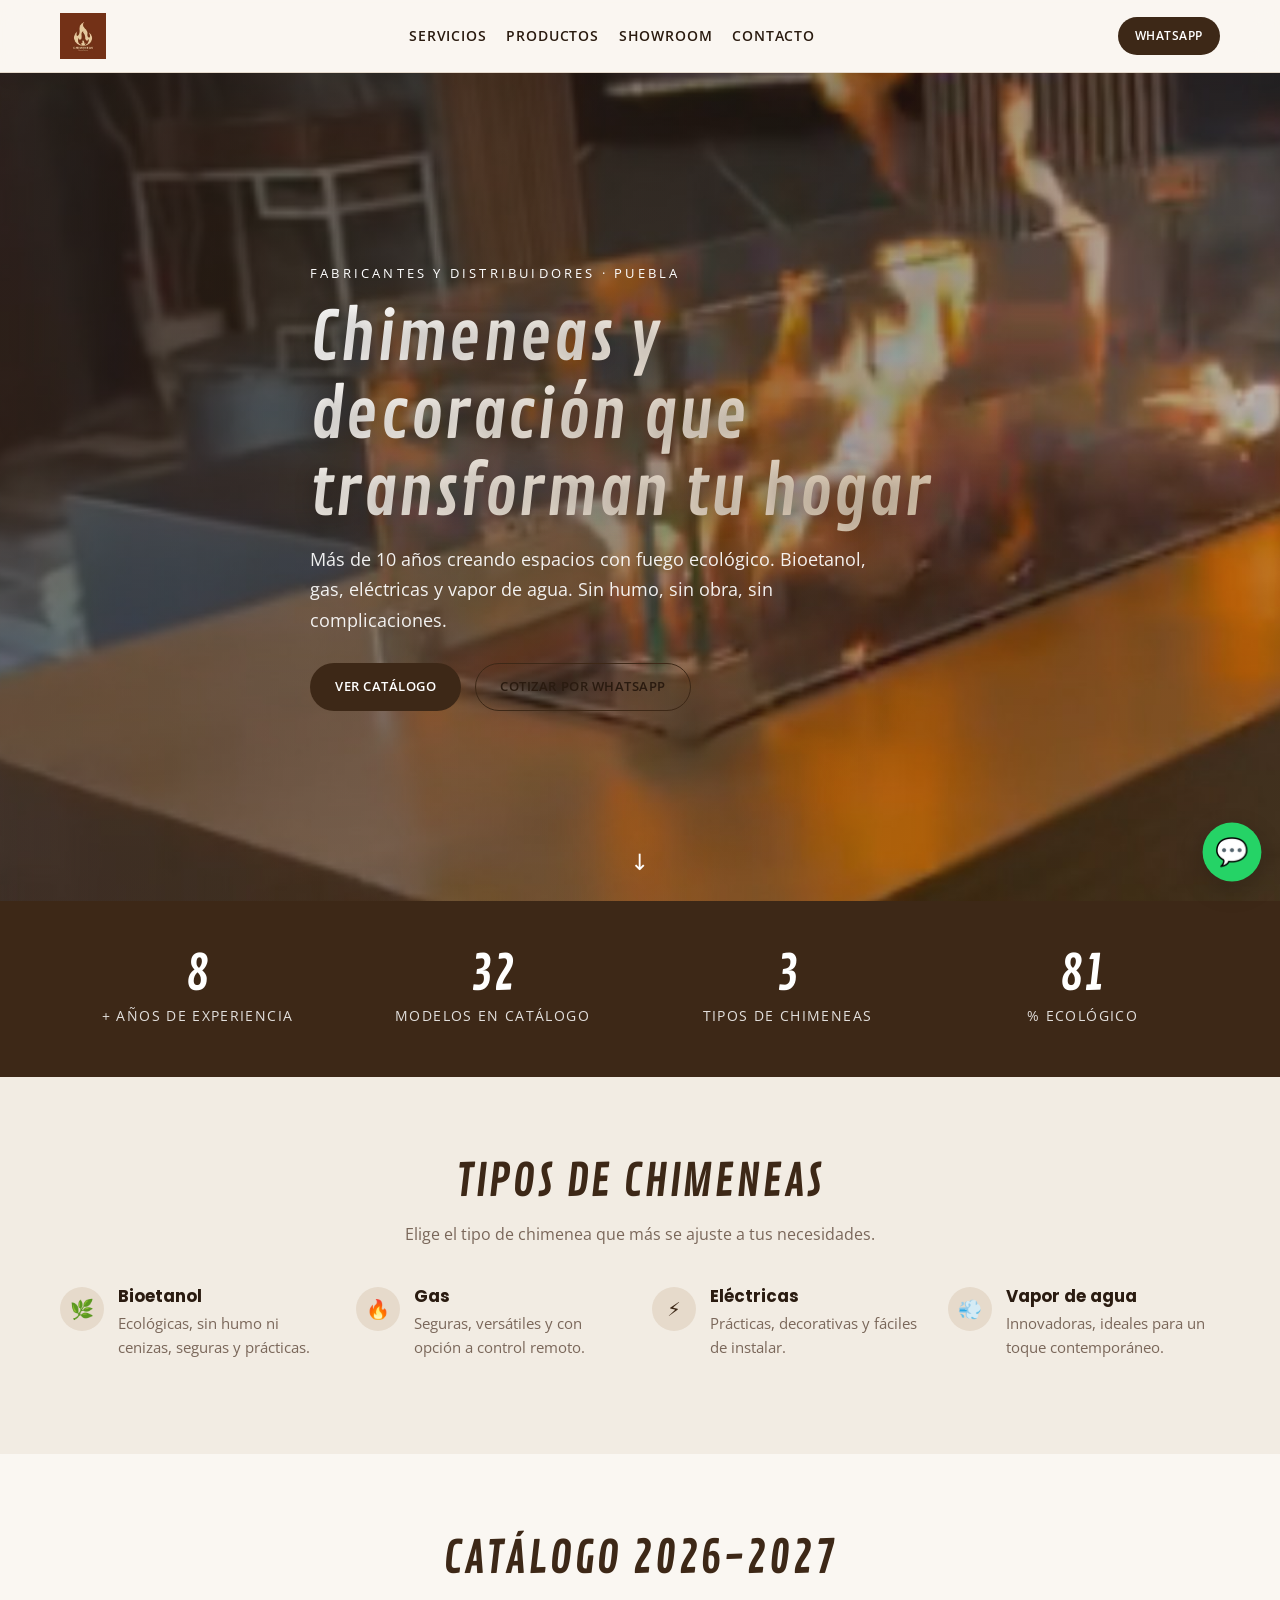
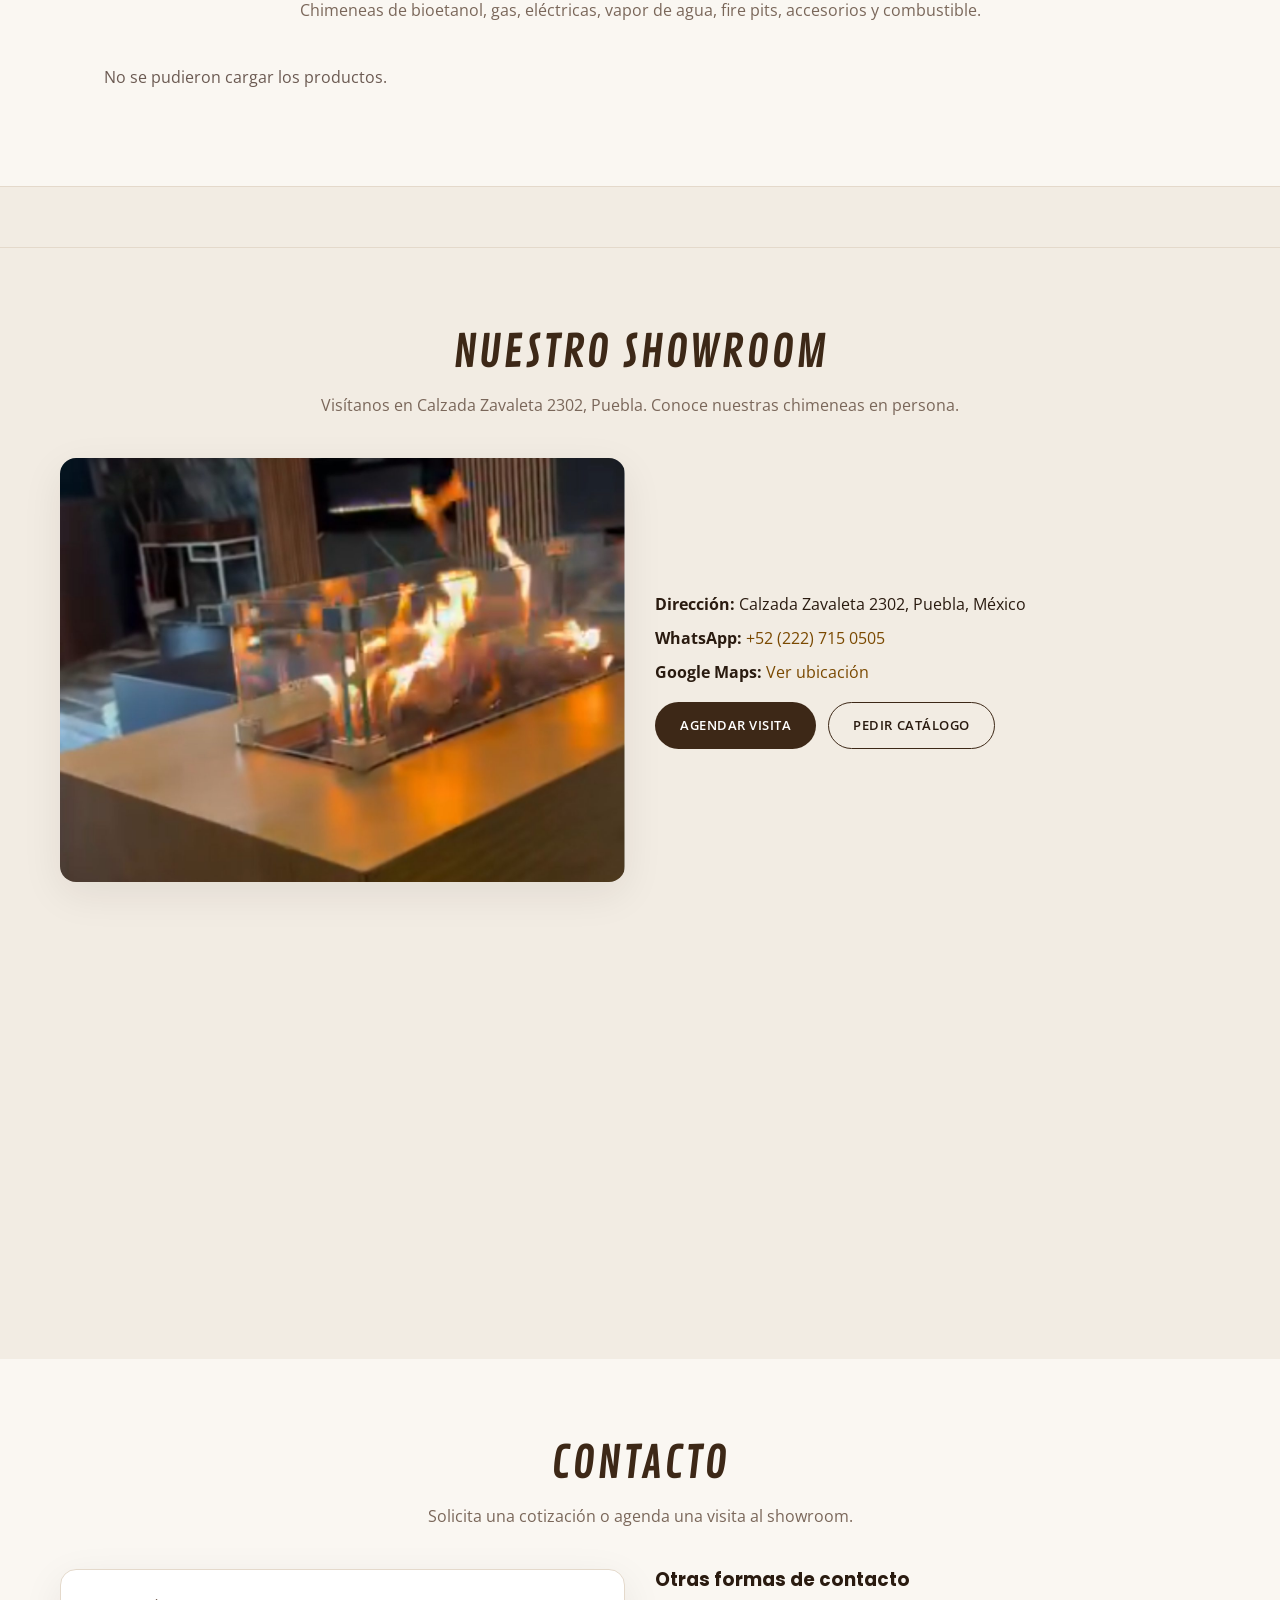
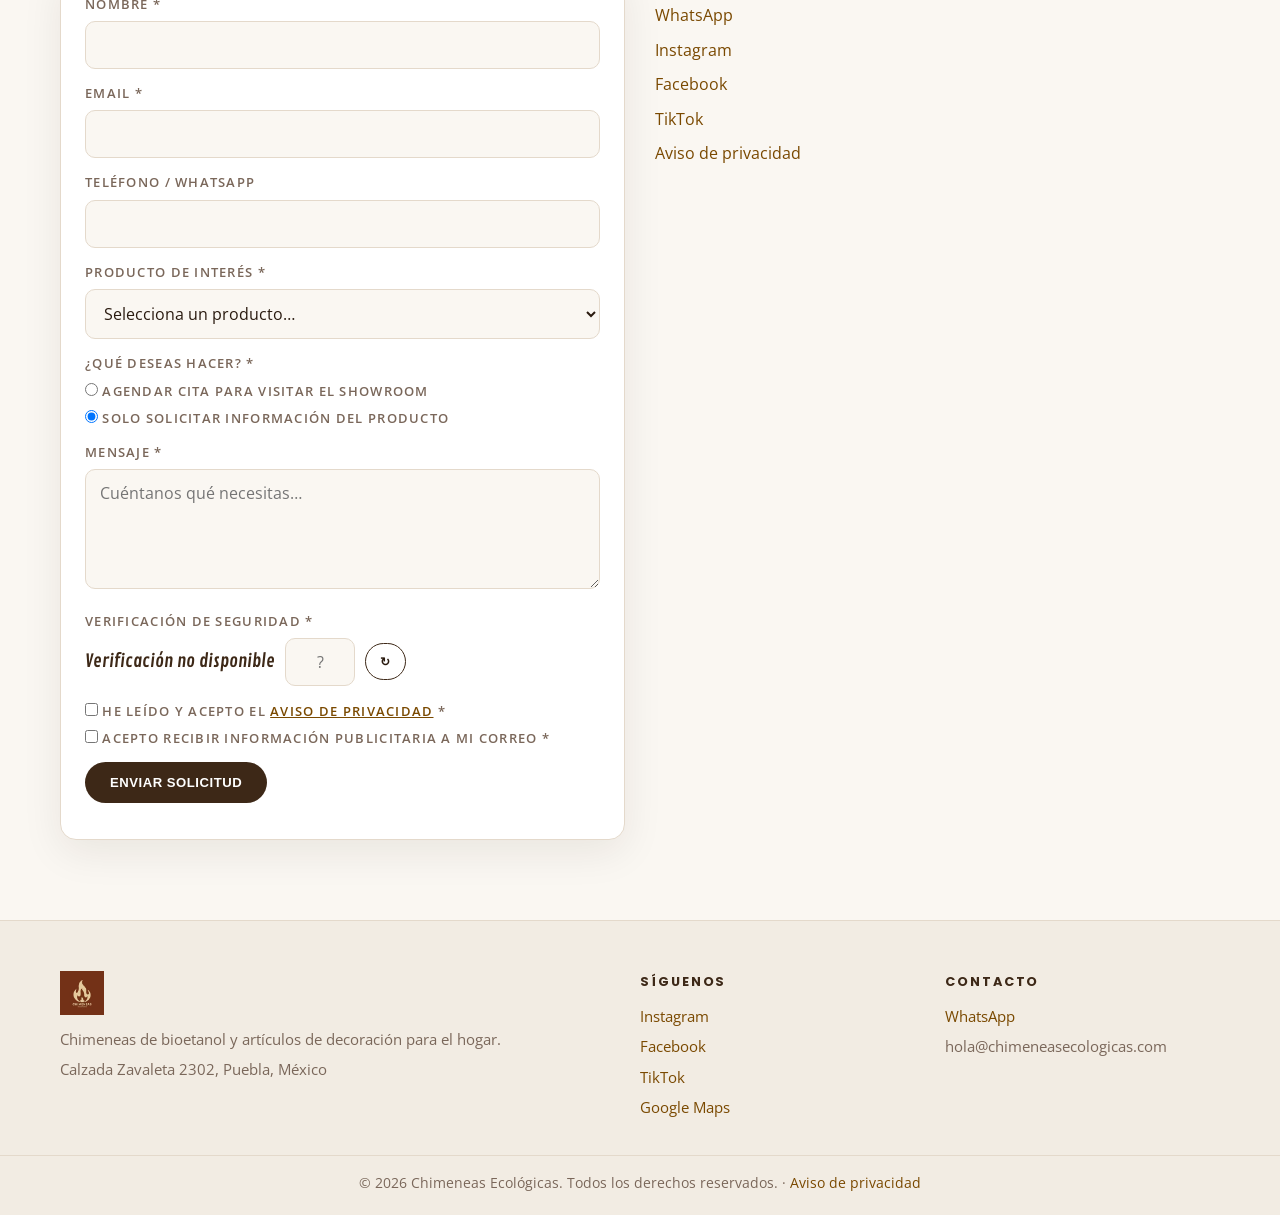
==== commit 1af180a2: "Form submits via native navigation to pass hosting anti-bot challenge; redirect to gracias/error" ====
--- a/index.html
+++ b/index.html
@@ -135,7 +135,7 @@
         <h2 class="section-title ">Contacto</h2>
         <p class="section-sub ">Solicita una cotización o agenda una visita al showroom.</p>
         <div class="contact-grid">
-          <form id="contact-form" class="contact-form" novalidate>
+          <form id="contact-form" class="contact-form" action="api/contact.php" method="get">
             <!-- Campos trampa invisibles (anti-spam): un bot los llena, el envío se descarta -->
             <div class="hp-field" aria-hidden="true">
               <input type="text" name="website" tabindex="-1" autocomplete="off">
@@ -245,7 +245,7 @@
 
   <a id="wa-float" href="#" class="wa-float" target="_blank" rel="noopener" aria-label="WhatsApp">💬</a>
 
-  <script src="assets/js/main.js?v=16" defer></script>
+  <script src="assets/js/main.js?v=17" defer></script>
   <!-- GA4 placeholder -->
   <!-- <script async src="https://www.googletagmanager.com/gtag/js?id=G-XXXXXXXXXX"></script> -->
 </body>
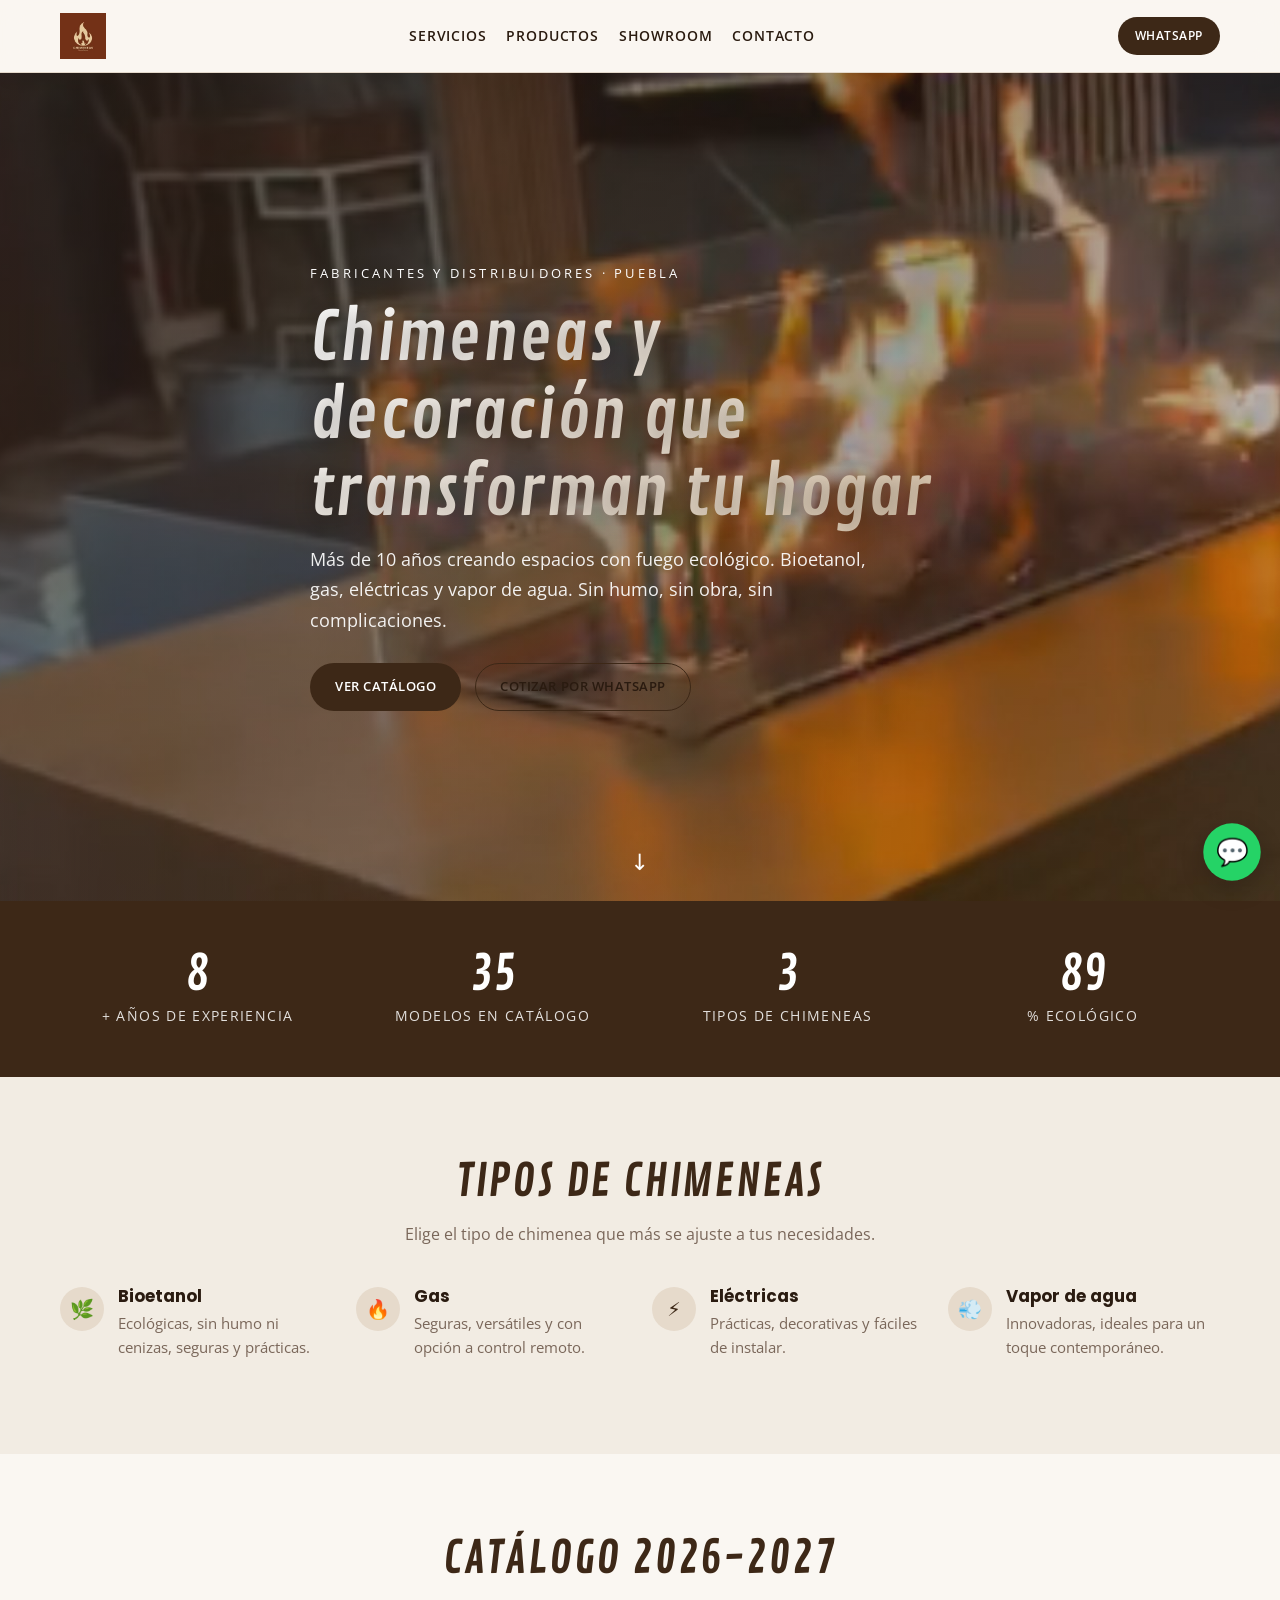
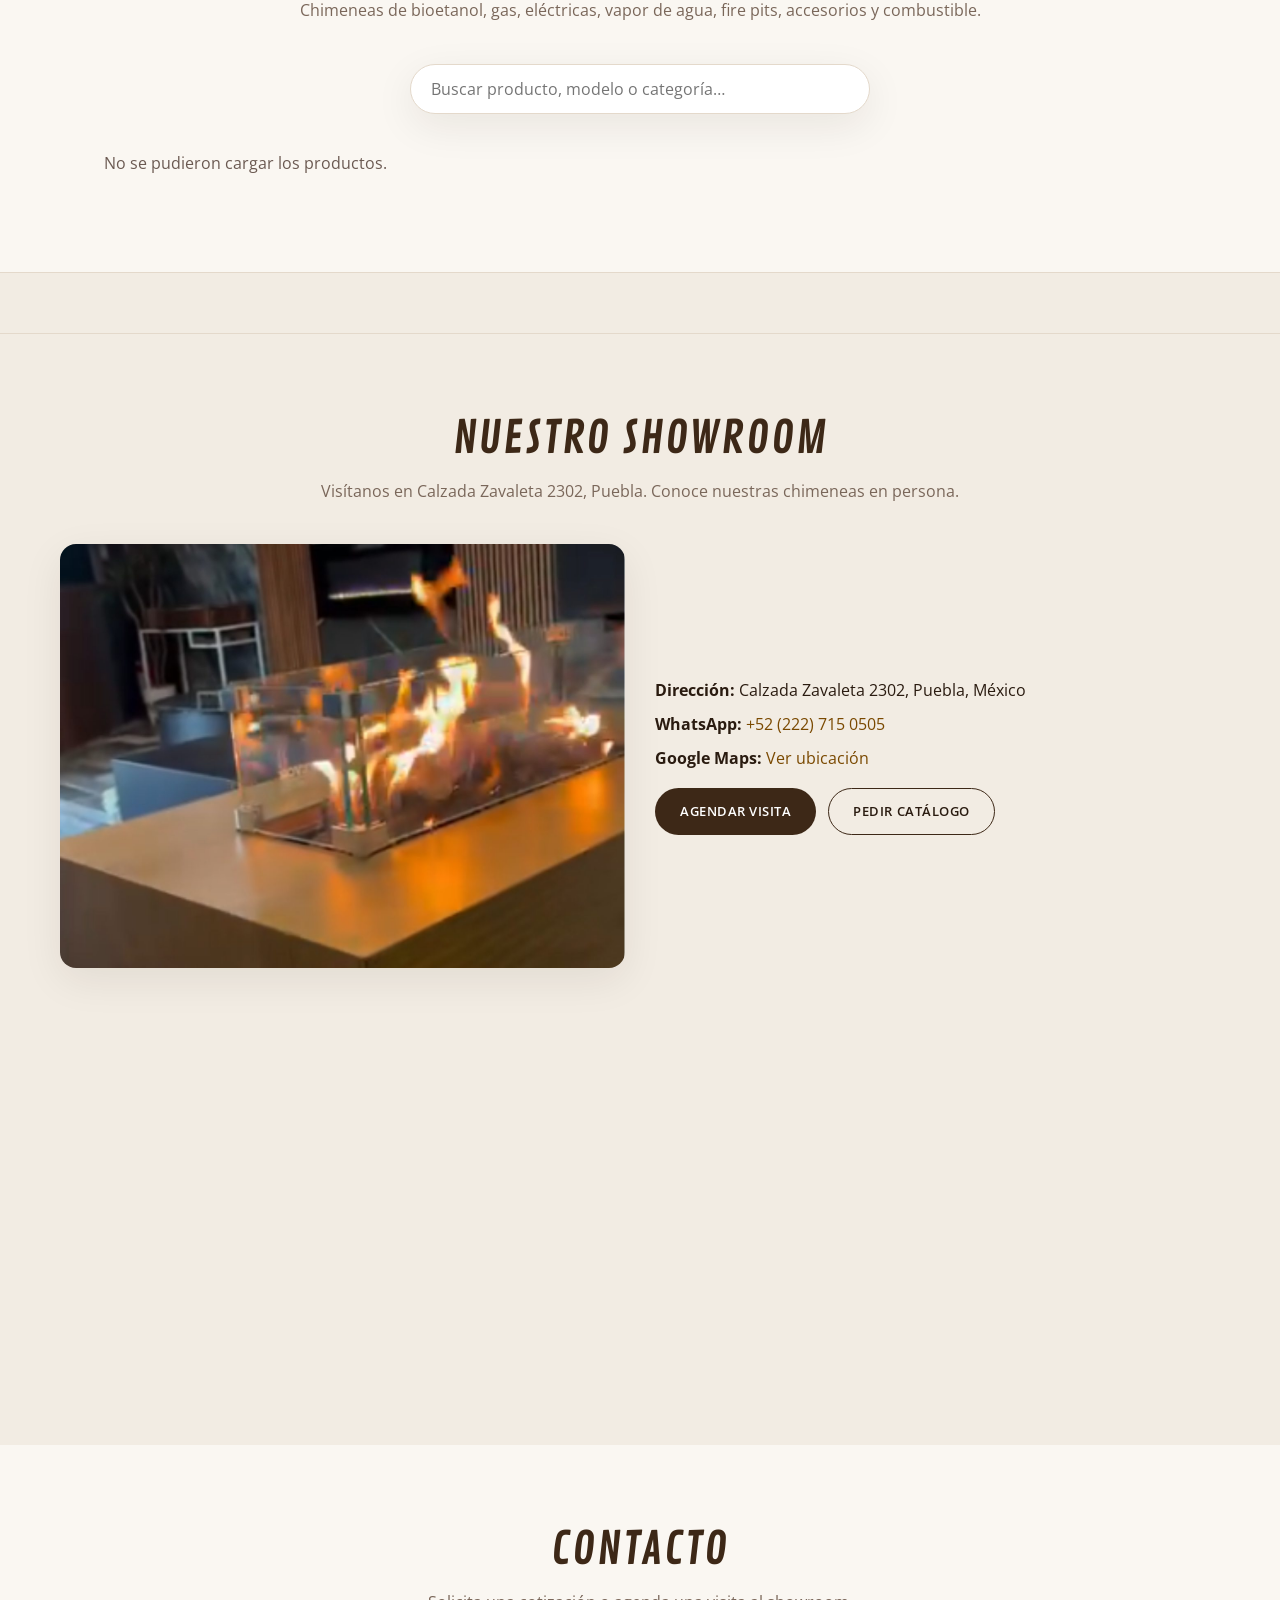
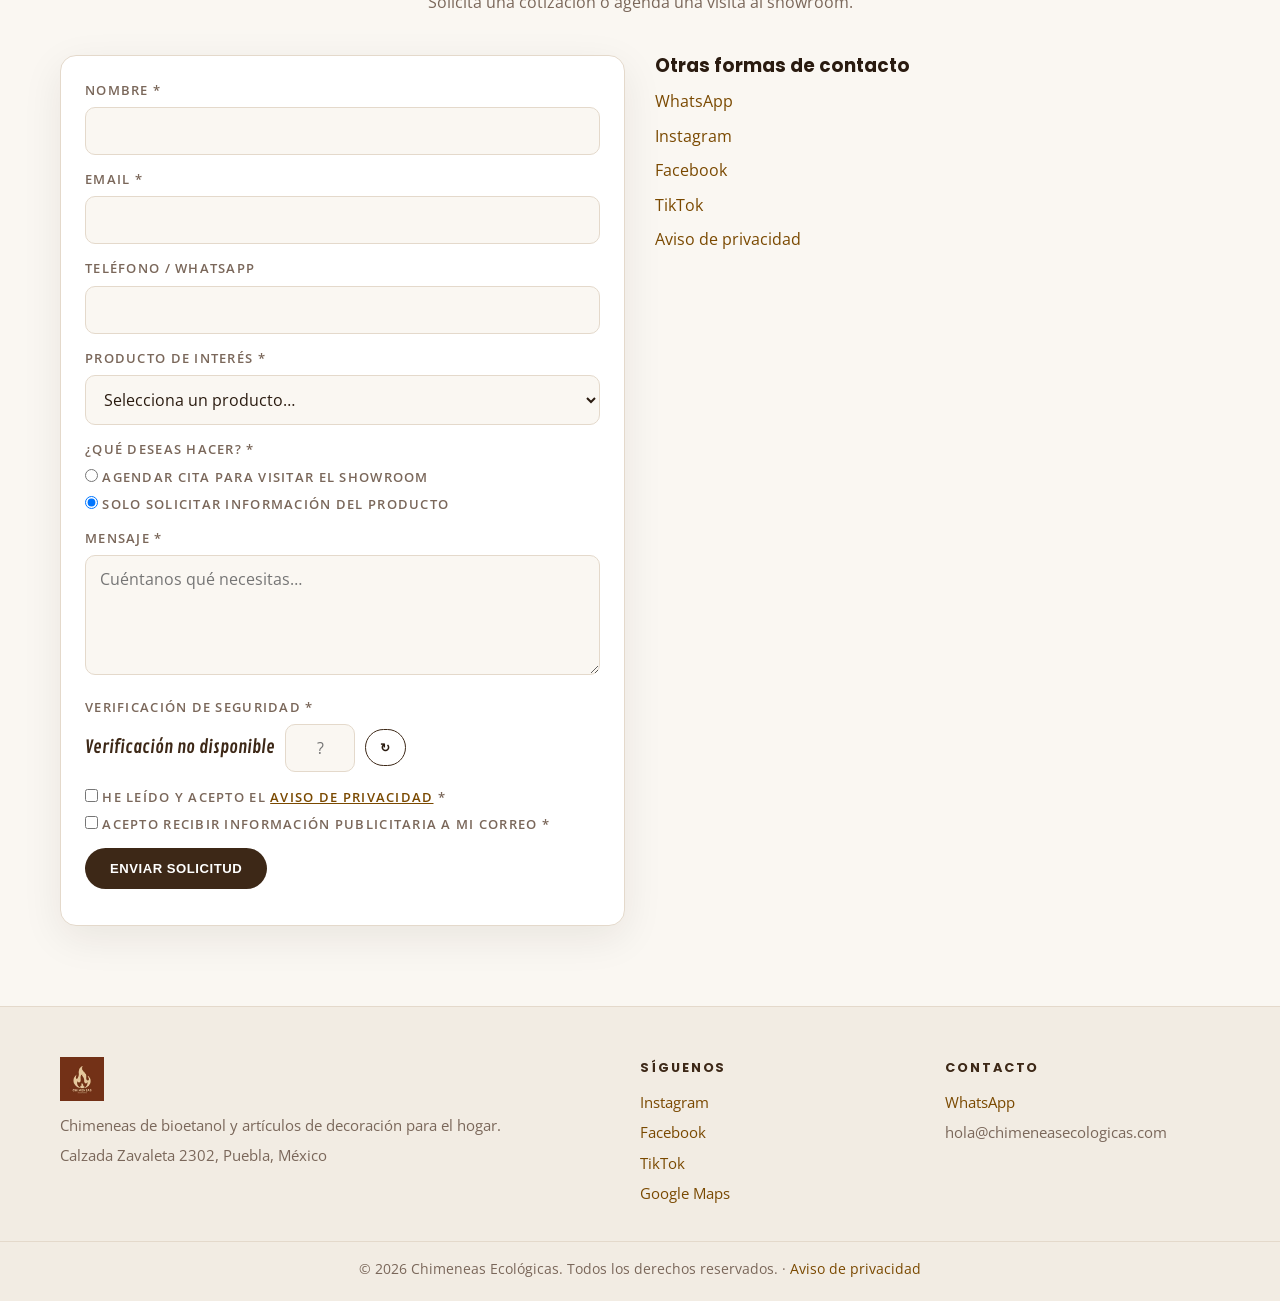
==== commit 00832eb4: "Add reactive product search/filter with clear button in catalog" ====
--- a/index.html
+++ b/index.html
@@ -8,7 +8,7 @@
 <link rel="preconnect" href="https://fonts.googleapis.com">
 <link rel="preconnect" href="https://fonts.gstatic.com" crossorigin>
 <link href="https://fonts.googleapis.com/css2?family=Contrail+One&family=Poppins:ital,wght@0,400;0,500;0,600;0,700;1,400;1,600&family=Open+Sans:wght@400;600;800&display=swap" rel="stylesheet">
-<link rel="stylesheet" href="assets/css/style.css?v=14">
+<link rel="stylesheet" href="assets/css/style.css?v=15">
 <meta http-equiv="Cache-Control" content="no-cache, no-store, must-revalidate">
 <meta http-equiv="Pragma" content="no-cache">
 <meta http-equiv="Expires" content="0">
@@ -97,6 +97,10 @@
       <div class="container">
         <h2 class="section-title ">Catálogo 2026-2027</h2>
         <p class="section-sub ">Chimeneas de bioetanol, gas, eléctricas, vapor de agua, fire pits, accesorios y combustible.</p>
+        <div class="catalog-filter">
+          <input type="text" id="product-search" placeholder="Buscar producto, modelo o categoría…" autocomplete="off">
+          <button type="button" id="search-clear" class="search-clear" aria-label="Limpiar búsqueda" style="display:none;">✕</button>
+        </div>
         <div class="products-grid" id="products-grid"></div>
       </div>
     </section>
@@ -245,7 +249,7 @@
 
   <a id="wa-float" href="#" class="wa-float" target="_blank" rel="noopener" aria-label="WhatsApp">💬</a>
 
-  <script src="assets/js/main.js?v=17" defer></script>
+  <script src="assets/js/main.js?v=18" defer></script>
   <!-- GA4 placeholder -->
   <!-- <script async src="https://www.googletagmanager.com/gtag/js?id=G-XXXXXXXXXX"></script> -->
 </body>
--- a/assets/css/style.css
+++ b/assets/css/style.css
@@ -90,6 +90,12 @@
 .feature p { color: var(--muted); font-size: .92rem; }
 
 /* Products */
+.catalog-filter { position: relative; max-width: 460px; margin: 0 auto 36px; }
+.catalog-filter input { width: 100%; padding: 13px 44px 13px 20px; border: 1px solid var(--border); border-radius: 999px; font-family: inherit; font-size: 1rem; background: var(--surface); color: var(--text); box-shadow: var(--shadow); }
+.catalog-filter input:focus { outline: none; border-color: var(--accent); box-shadow: 0 0 0 3px var(--beige-soft); }
+.search-clear { position: absolute; right: 8px; top: 50%; transform: translateY(-50%); width: 30px; height: 30px; border-radius: 50%; border: none; background: var(--beige-soft); color: var(--accent); font-size: 1rem; line-height: 1; cursor: pointer; transition: var(--transition); }
+.search-clear:hover { background: var(--beige); color: #fff; }
+#catalog-empty { text-align: center; color: var(--muted); padding: 20px 0 40px; }
 .products-grid { display: grid; grid-template-columns: repeat(3, 1fr); gap: 24px; }
 @media (max-width: 900px) { .products-grid { grid-template-columns: repeat(2, 1fr); } }
 @media (max-width: 600px) { .products-grid { grid-template-columns: 1fr; } }
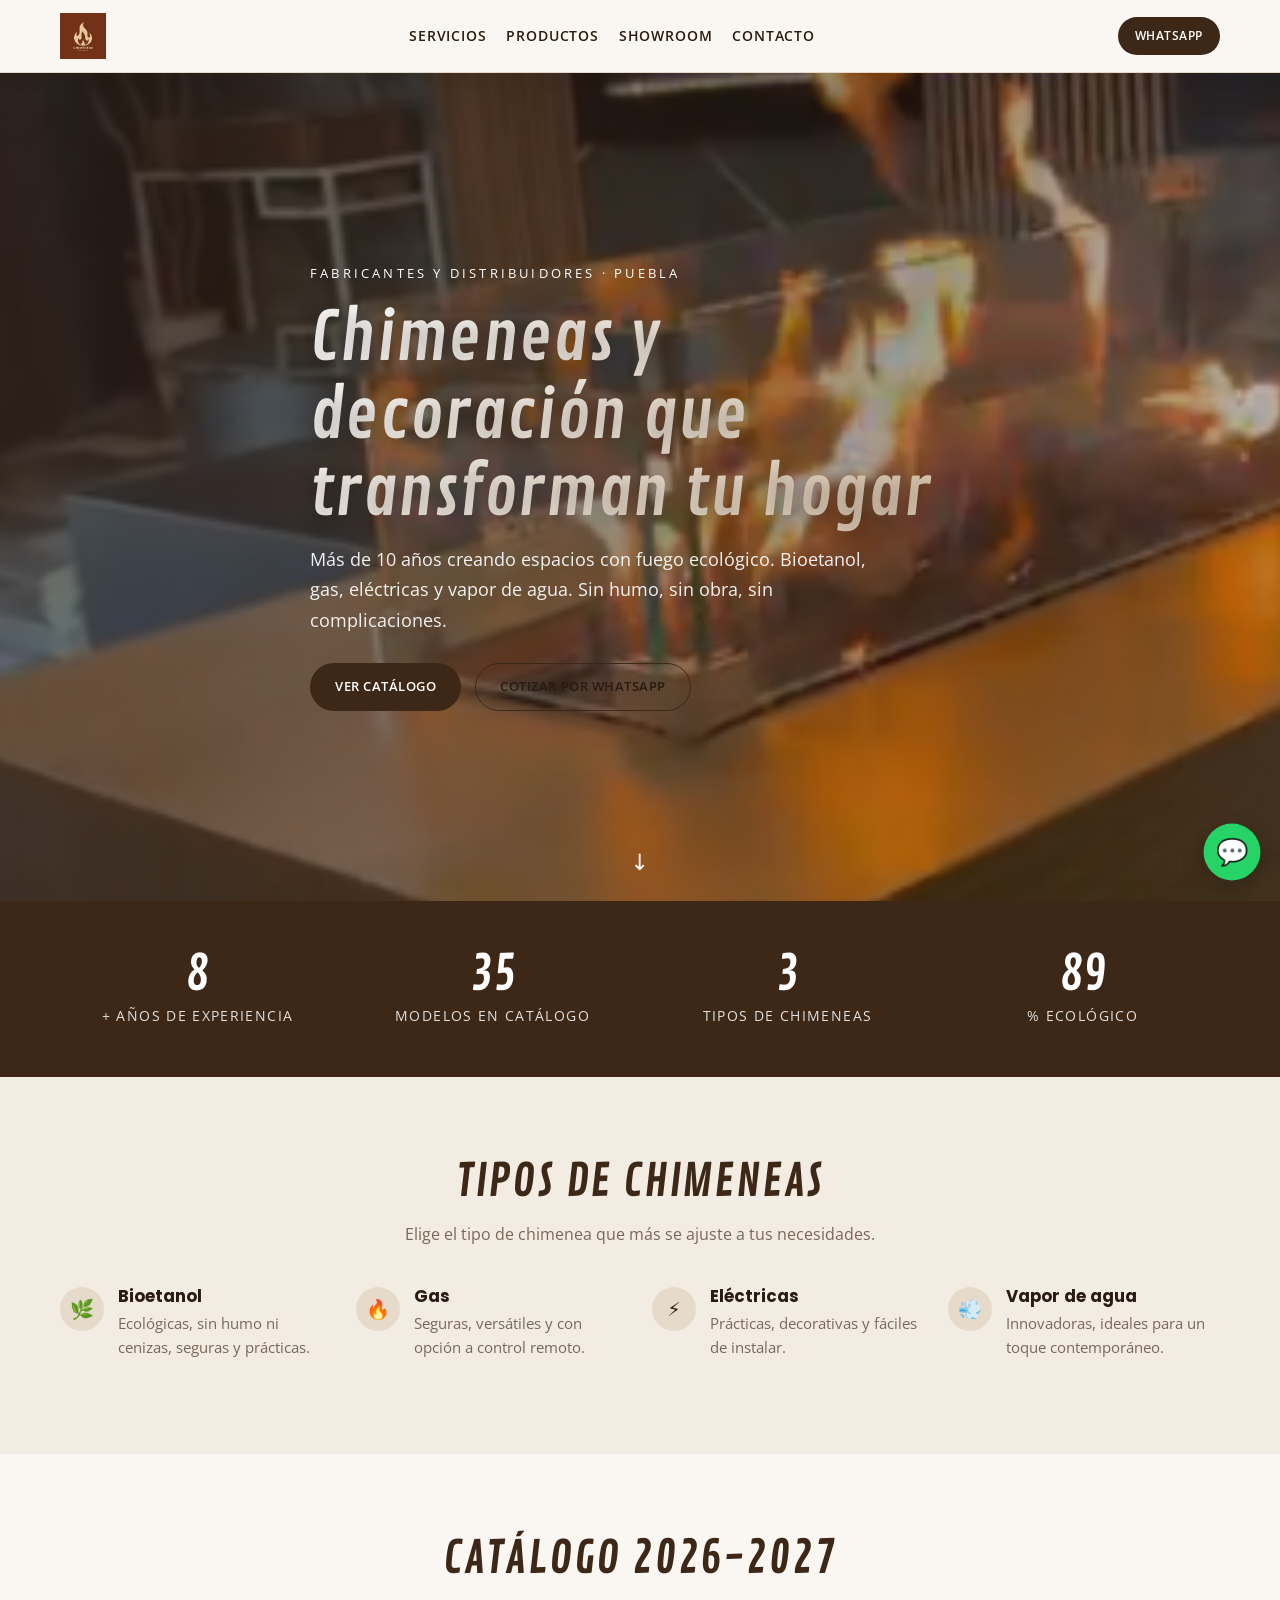
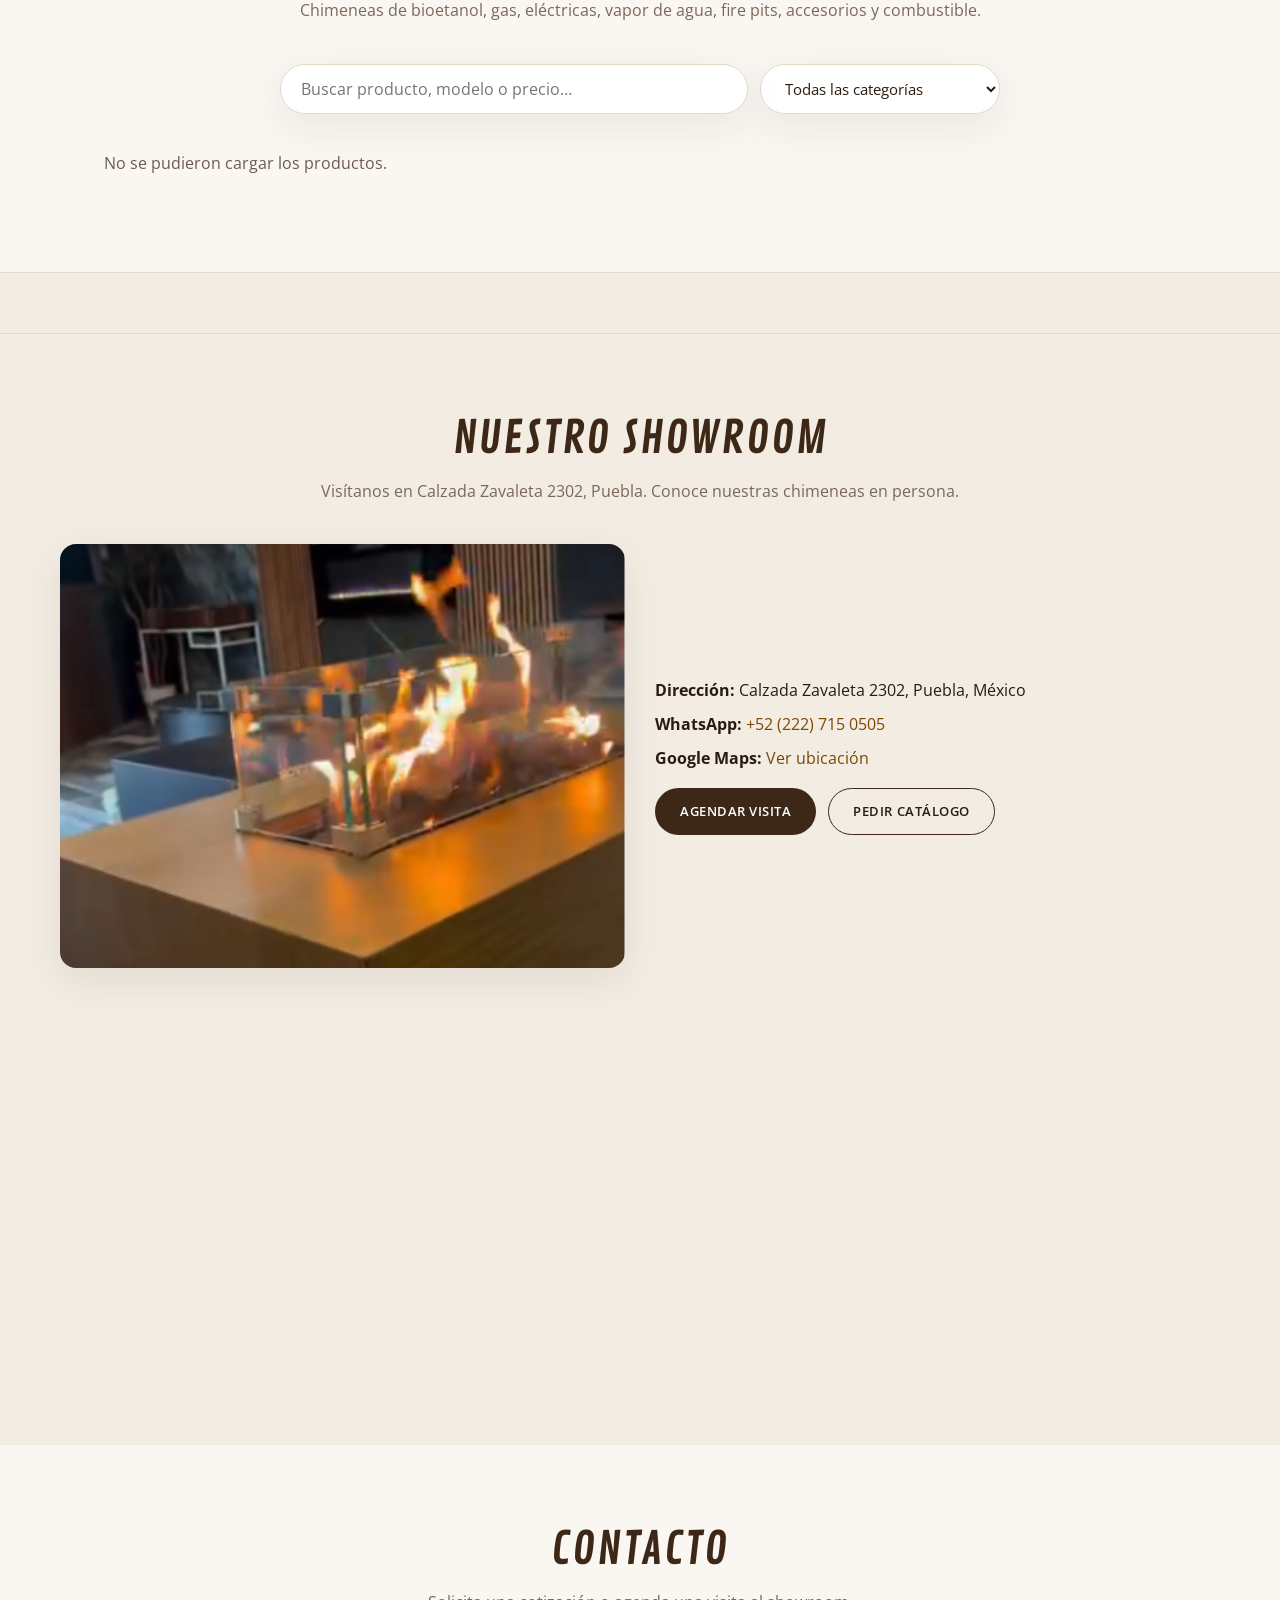
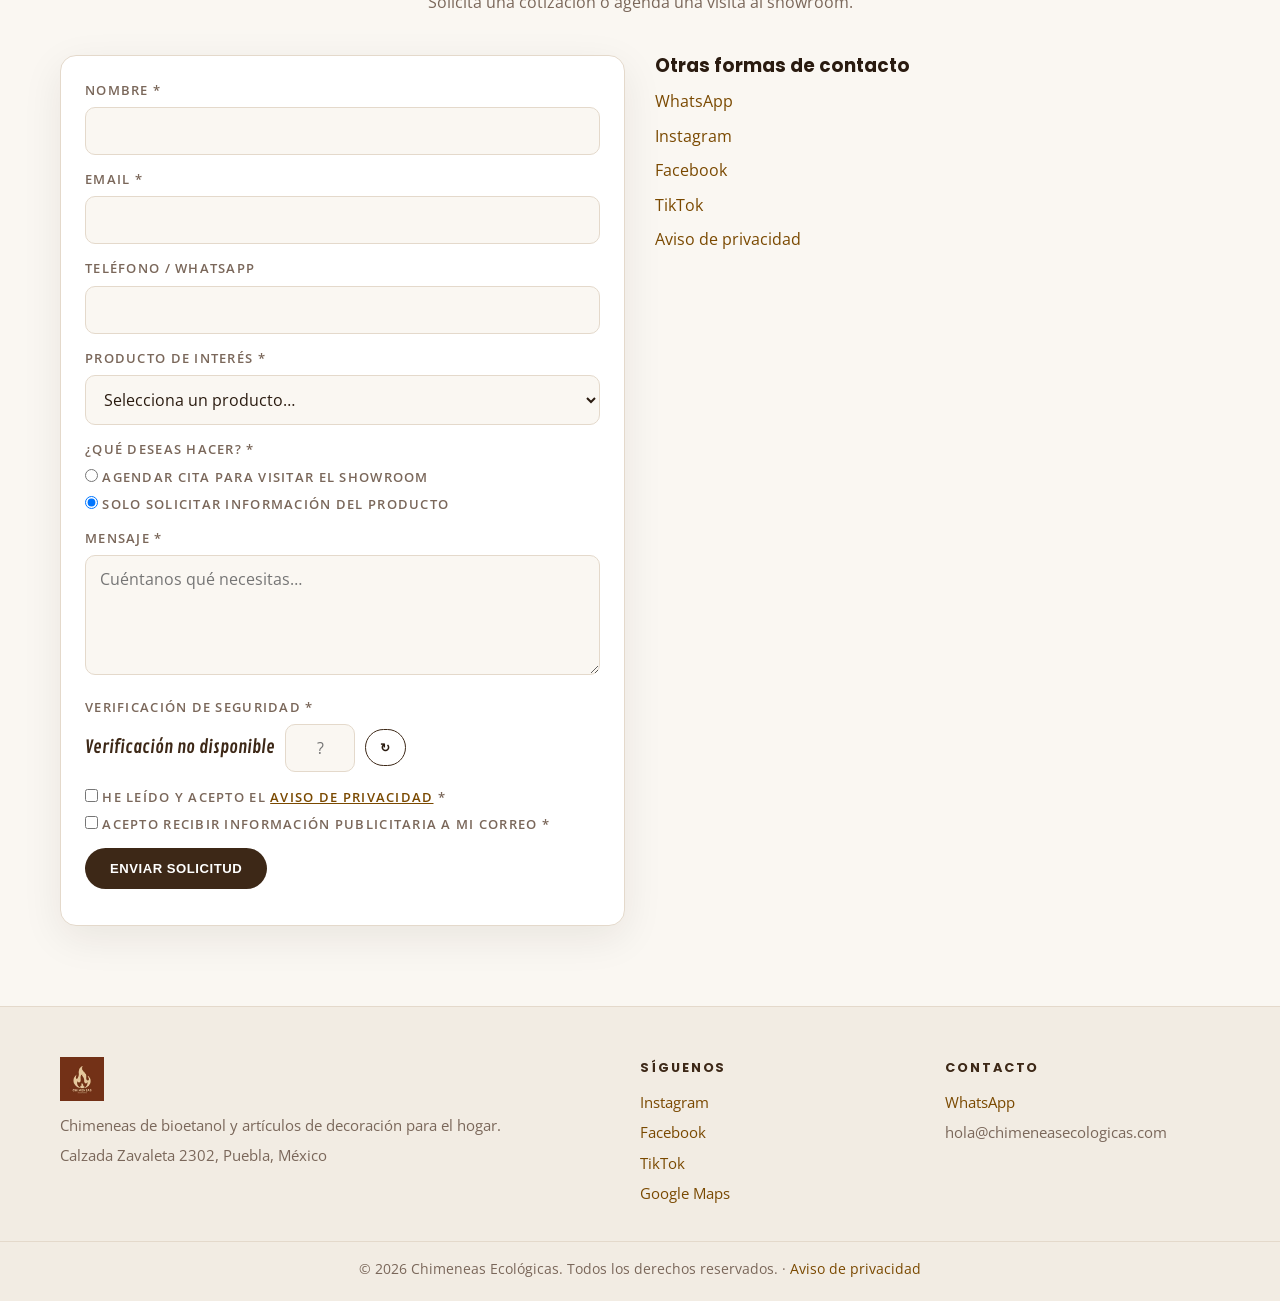
==== commit 9806a1db: "Add category filter dropdown and price filtering to catalog search" ====
--- a/index.html
+++ b/index.html
@@ -8,7 +8,7 @@
 <link rel="preconnect" href="https://fonts.googleapis.com">
 <link rel="preconnect" href="https://fonts.gstatic.com" crossorigin>
 <link href="https://fonts.googleapis.com/css2?family=Contrail+One&family=Poppins:ital,wght@0,400;0,500;0,600;0,700;1,400;1,600&family=Open+Sans:wght@400;600;800&display=swap" rel="stylesheet">
-<link rel="stylesheet" href="assets/css/style.css?v=15">
+<link rel="stylesheet" href="assets/css/style.css?v=16">
 <meta http-equiv="Cache-Control" content="no-cache, no-store, must-revalidate">
 <meta http-equiv="Pragma" content="no-cache">
 <meta http-equiv="Expires" content="0">
@@ -98,8 +98,13 @@
         <h2 class="section-title ">Catálogo 2026-2027</h2>
         <p class="section-sub ">Chimeneas de bioetanol, gas, eléctricas, vapor de agua, fire pits, accesorios y combustible.</p>
         <div class="catalog-filter">
-          <input type="text" id="product-search" placeholder="Buscar producto, modelo o categoría…" autocomplete="off">
-          <button type="button" id="search-clear" class="search-clear" aria-label="Limpiar búsqueda" style="display:none;">✕</button>
+          <div class="search-box">
+            <input type="text" id="product-search" placeholder="Buscar producto, modelo o precio…" autocomplete="off">
+            <button type="button" id="search-clear" class="search-clear" aria-label="Limpiar búsqueda" style="display:none;">✕</button>
+          </div>
+          <select id="category-filter" aria-label="Filtrar por categoría">
+            <option value="">Todas las categorías</option>
+          </select>
         </div>
         <div class="products-grid" id="products-grid"></div>
       </div>
@@ -249,7 +254,7 @@
 
   <a id="wa-float" href="#" class="wa-float" target="_blank" rel="noopener" aria-label="WhatsApp">💬</a>
 
-  <script src="assets/js/main.js?v=18" defer></script>
+  <script src="assets/js/main.js?v=19" defer></script>
   <!-- GA4 placeholder -->
   <!-- <script async src="https://www.googletagmanager.com/gtag/js?id=G-XXXXXXXXXX"></script> -->
 </body>
--- a/assets/css/style.css
+++ b/assets/css/style.css
@@ -90,9 +90,12 @@
 .feature p { color: var(--muted); font-size: .92rem; }
 
 /* Products */
-.catalog-filter { position: relative; max-width: 460px; margin: 0 auto 36px; }
-.catalog-filter input { width: 100%; padding: 13px 44px 13px 20px; border: 1px solid var(--border); border-radius: 999px; font-family: inherit; font-size: 1rem; background: var(--surface); color: var(--text); box-shadow: var(--shadow); }
-.catalog-filter input:focus { outline: none; border-color: var(--accent); box-shadow: 0 0 0 3px var(--beige-soft); }
+.catalog-filter { display: flex; gap: 12px; max-width: 720px; margin: 0 auto 36px; flex-wrap: wrap; justify-content: center; align-items: center; }
+.search-box { position: relative; flex: 1 1 300px; }
+.search-box input { width: 100%; padding: 13px 44px 13px 20px; border: 1px solid var(--border); border-radius: 999px; font-family: inherit; font-size: 1rem; background: var(--surface); color: var(--text); box-shadow: var(--shadow); }
+.search-box input:focus { outline: none; border-color: var(--accent); box-shadow: 0 0 0 3px var(--beige-soft); }
+.catalog-filter select { flex: 0 1 240px; padding: 13px 20px; border: 1px solid var(--border); border-radius: 999px; font-family: inherit; font-size: .95rem; background: var(--surface); color: var(--text); box-shadow: var(--shadow); cursor: pointer; }
+.catalog-filter select:focus { outline: none; border-color: var(--accent); box-shadow: 0 0 0 3px var(--beige-soft); }
 .search-clear { position: absolute; right: 8px; top: 50%; transform: translateY(-50%); width: 30px; height: 30px; border-radius: 50%; border: none; background: var(--beige-soft); color: var(--accent); font-size: 1rem; line-height: 1; cursor: pointer; transition: var(--transition); }
 .search-clear:hover { background: var(--beige); color: #fff; }
 #catalog-empty { text-align: center; color: var(--muted); padding: 20px 0 40px; }
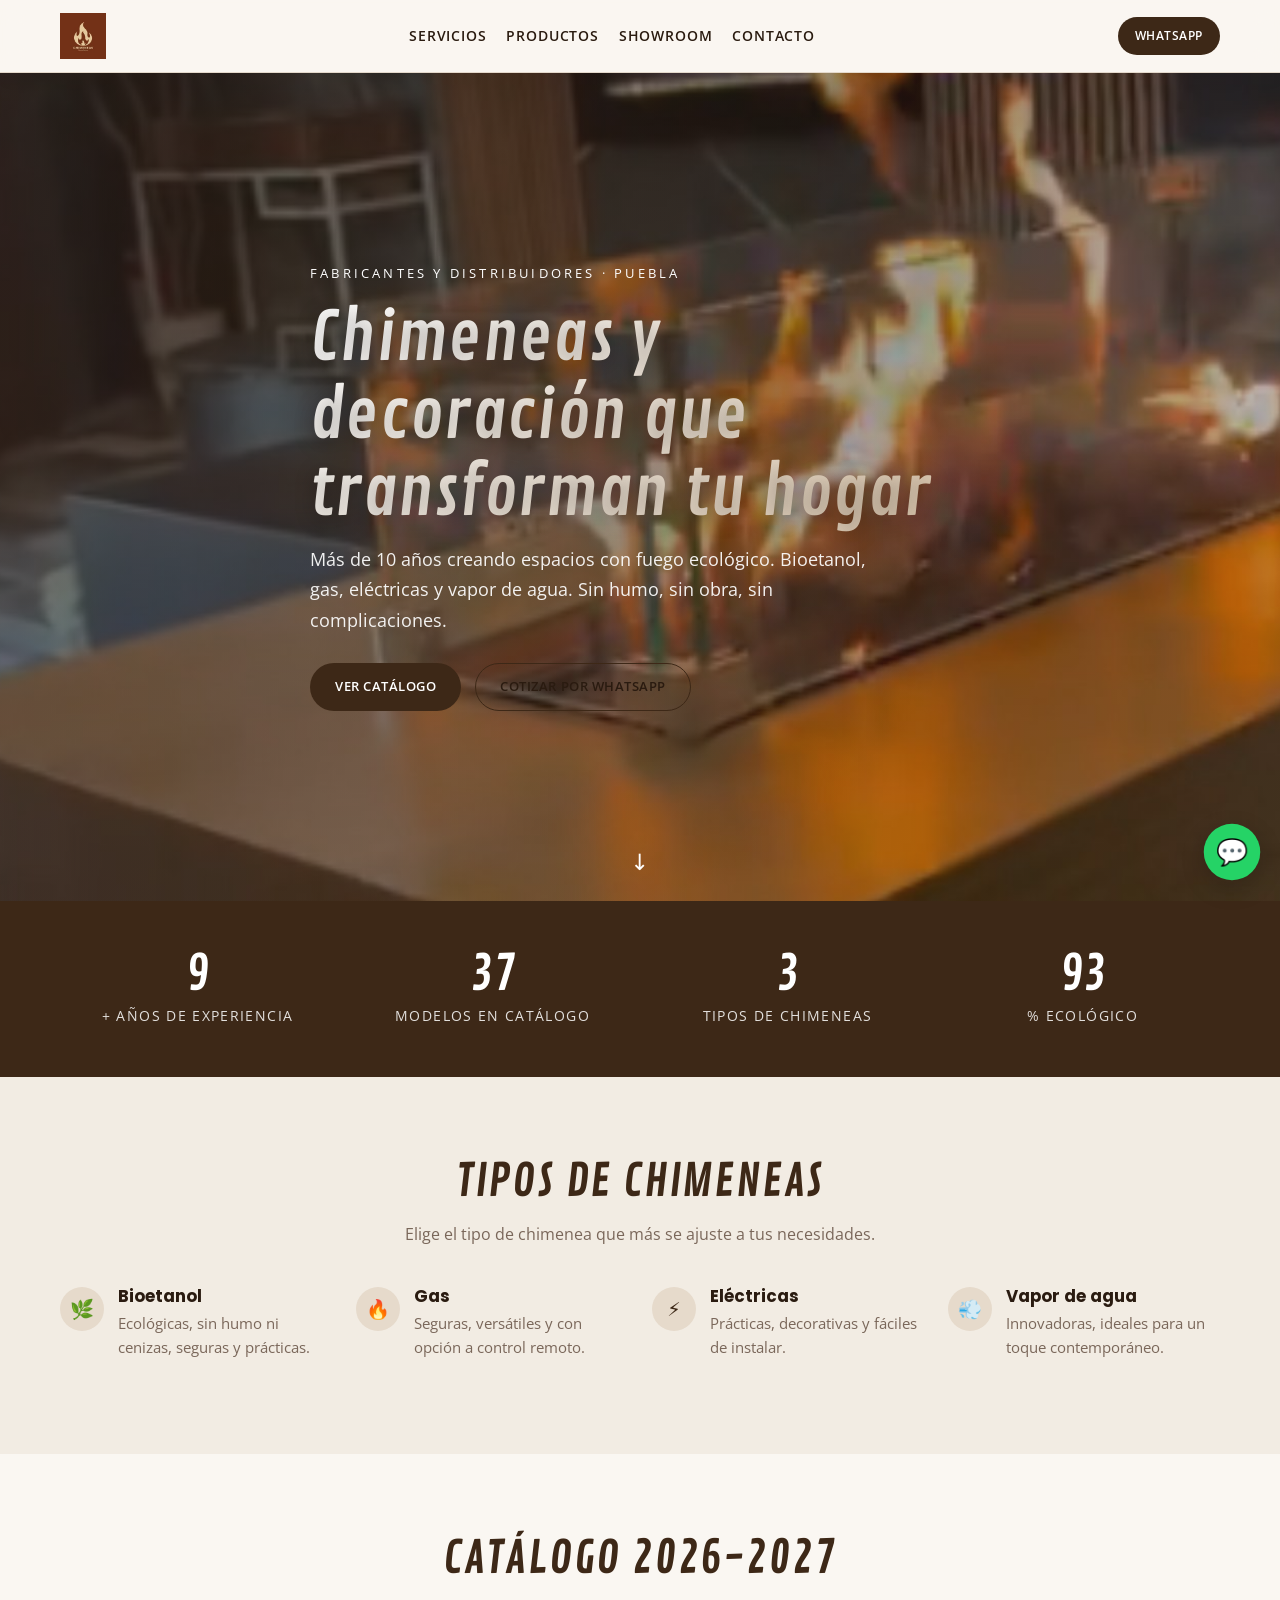
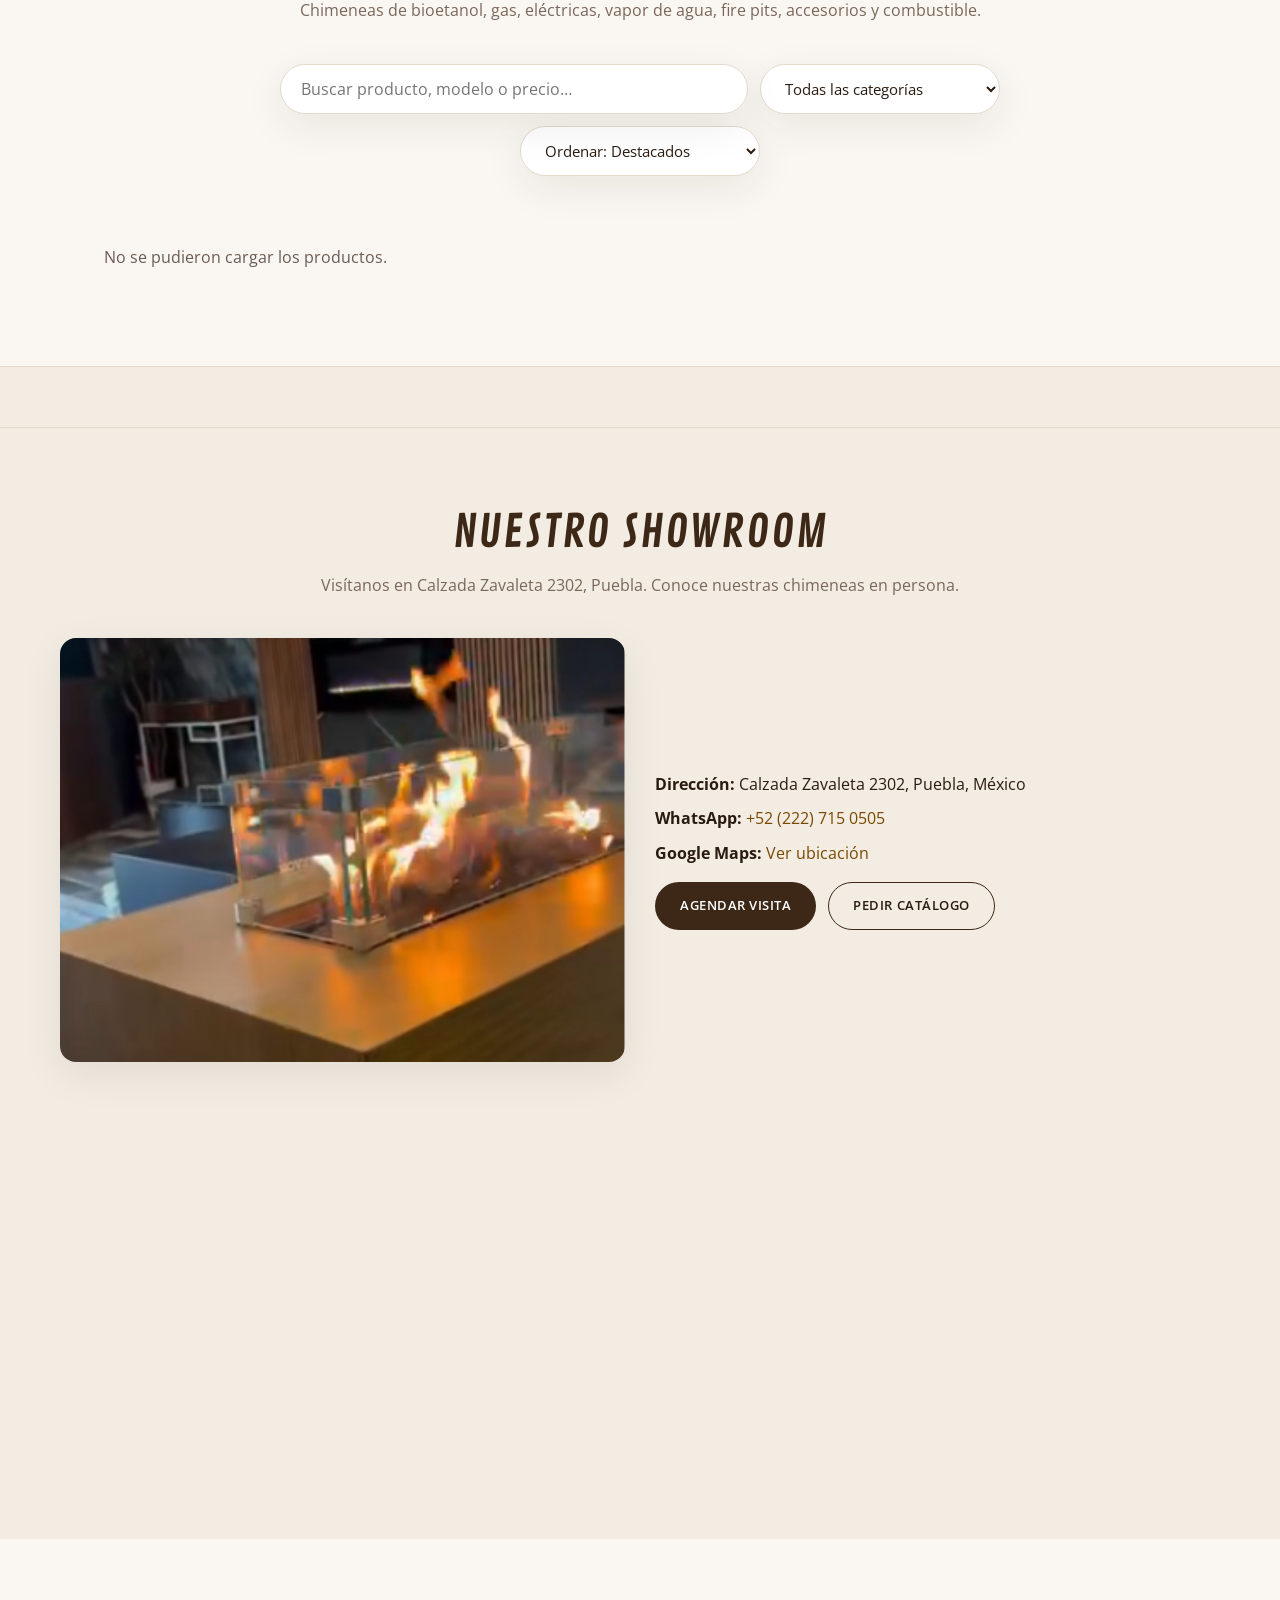
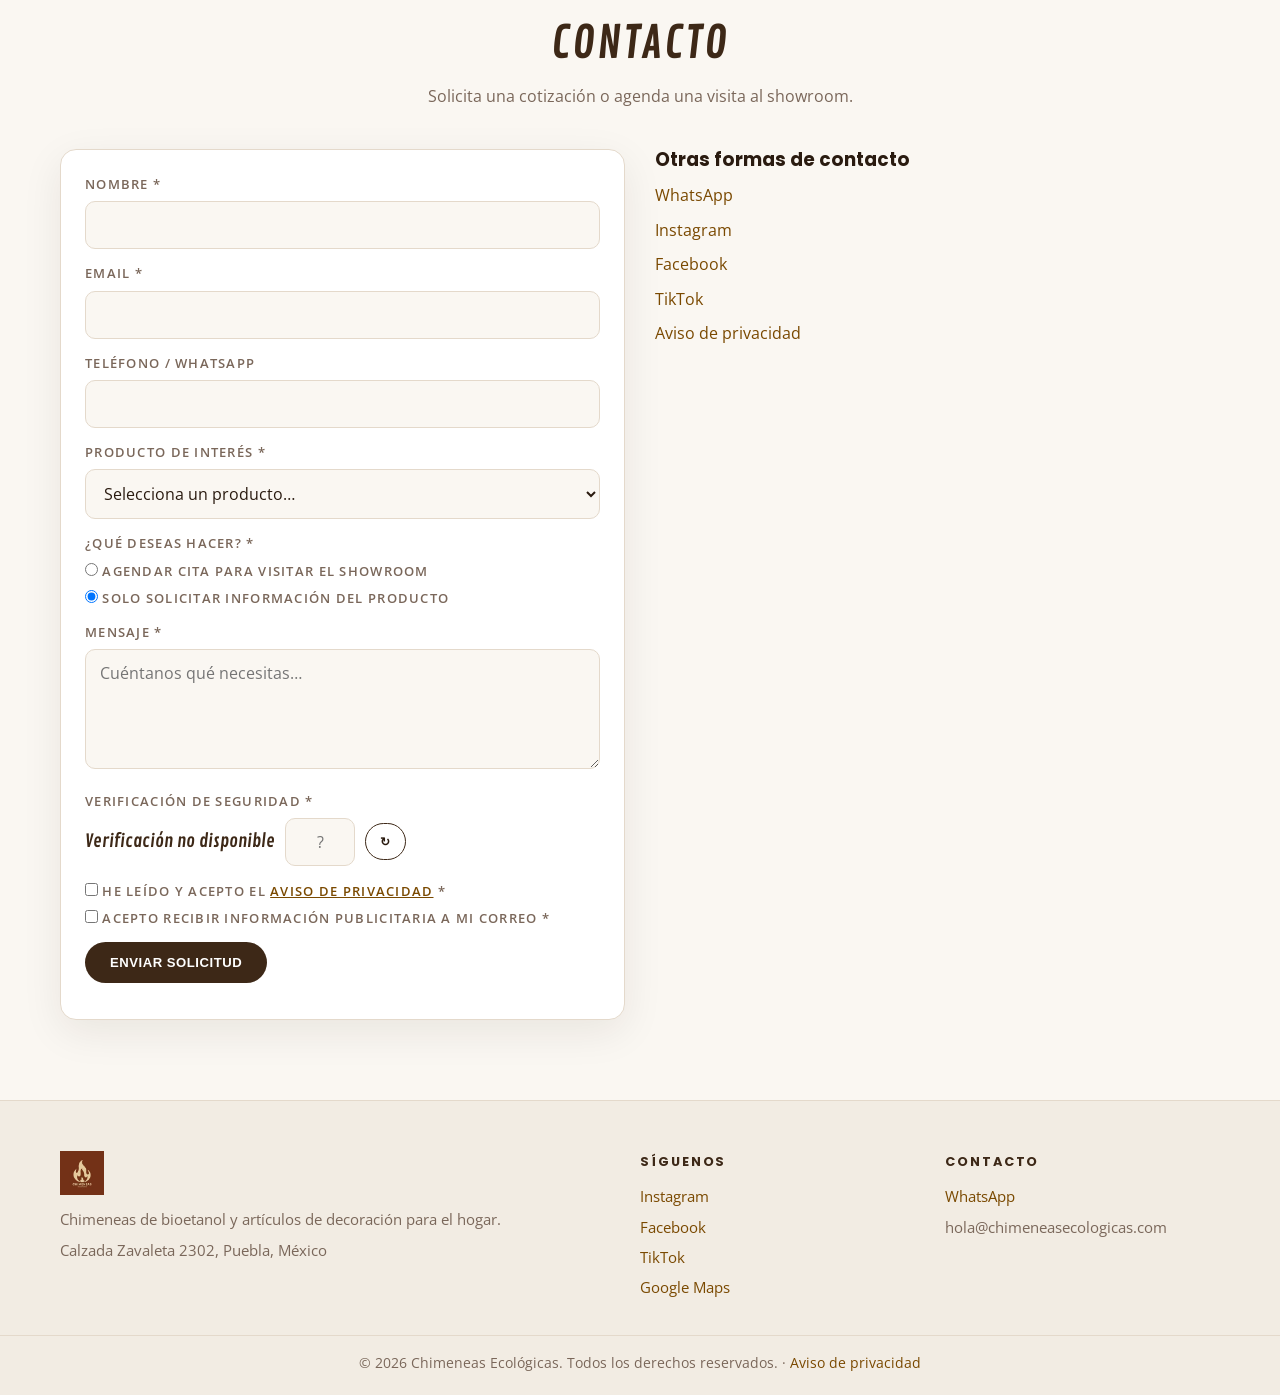
==== commit 7e4a5d04: "Add price sorting and result counter to catalog filter" ====
--- a/index.html
+++ b/index.html
@@ -8,7 +8,7 @@
 <link rel="preconnect" href="https://fonts.googleapis.com">
 <link rel="preconnect" href="https://fonts.gstatic.com" crossorigin>
 <link href="https://fonts.googleapis.com/css2?family=Contrail+One&family=Poppins:ital,wght@0,400;0,500;0,600;0,700;1,400;1,600&family=Open+Sans:wght@400;600;800&display=swap" rel="stylesheet">
-<link rel="stylesheet" href="assets/css/style.css?v=16">
+<link rel="stylesheet" href="assets/css/style.css?v=17">
 <meta http-equiv="Cache-Control" content="no-cache, no-store, must-revalidate">
 <meta http-equiv="Pragma" content="no-cache">
 <meta http-equiv="Expires" content="0">
@@ -105,7 +105,13 @@
           <select id="category-filter" aria-label="Filtrar por categoría">
             <option value="">Todas las categorías</option>
           </select>
-        </div>
+          <select id="sort-filter" aria-label="Ordenar por">
+            <option value="default">Ordenar: Destacados</option>
+            <option value="price-asc">Precio: menor a mayor</option>
+            <option value="price-desc">Precio: mayor a menor</option>
+          </select>
+        </div>
+        <p id="catalog-count" class="catalog-count"></p>
         <div class="products-grid" id="products-grid"></div>
       </div>
     </section>
@@ -254,7 +260,7 @@
 
   <a id="wa-float" href="#" class="wa-float" target="_blank" rel="noopener" aria-label="WhatsApp">💬</a>
 
-  <script src="assets/js/main.js?v=19" defer></script>
+  <script src="assets/js/main.js?v=20" defer></script>
   <!-- GA4 placeholder -->
   <!-- <script async src="https://www.googletagmanager.com/gtag/js?id=G-XXXXXXXXXX"></script> -->
 </body>
--- a/assets/css/style.css
+++ b/assets/css/style.css
@@ -98,6 +98,7 @@
 .catalog-filter select:focus { outline: none; border-color: var(--accent); box-shadow: 0 0 0 3px var(--beige-soft); }
 .search-clear { position: absolute; right: 8px; top: 50%; transform: translateY(-50%); width: 30px; height: 30px; border-radius: 50%; border: none; background: var(--beige-soft); color: var(--accent); font-size: 1rem; line-height: 1; cursor: pointer; transition: var(--transition); }
 .search-clear:hover { background: var(--beige); color: #fff; }
+.catalog-count { text-align: center; color: var(--muted); font-size: .9rem; margin: -16px 0 28px; min-height: 1.4em; }
 #catalog-empty { text-align: center; color: var(--muted); padding: 20px 0 40px; }
 .products-grid { display: grid; grid-template-columns: repeat(3, 1fr); gap: 24px; }
 @media (max-width: 900px) { .products-grid { grid-template-columns: repeat(2, 1fr); } }
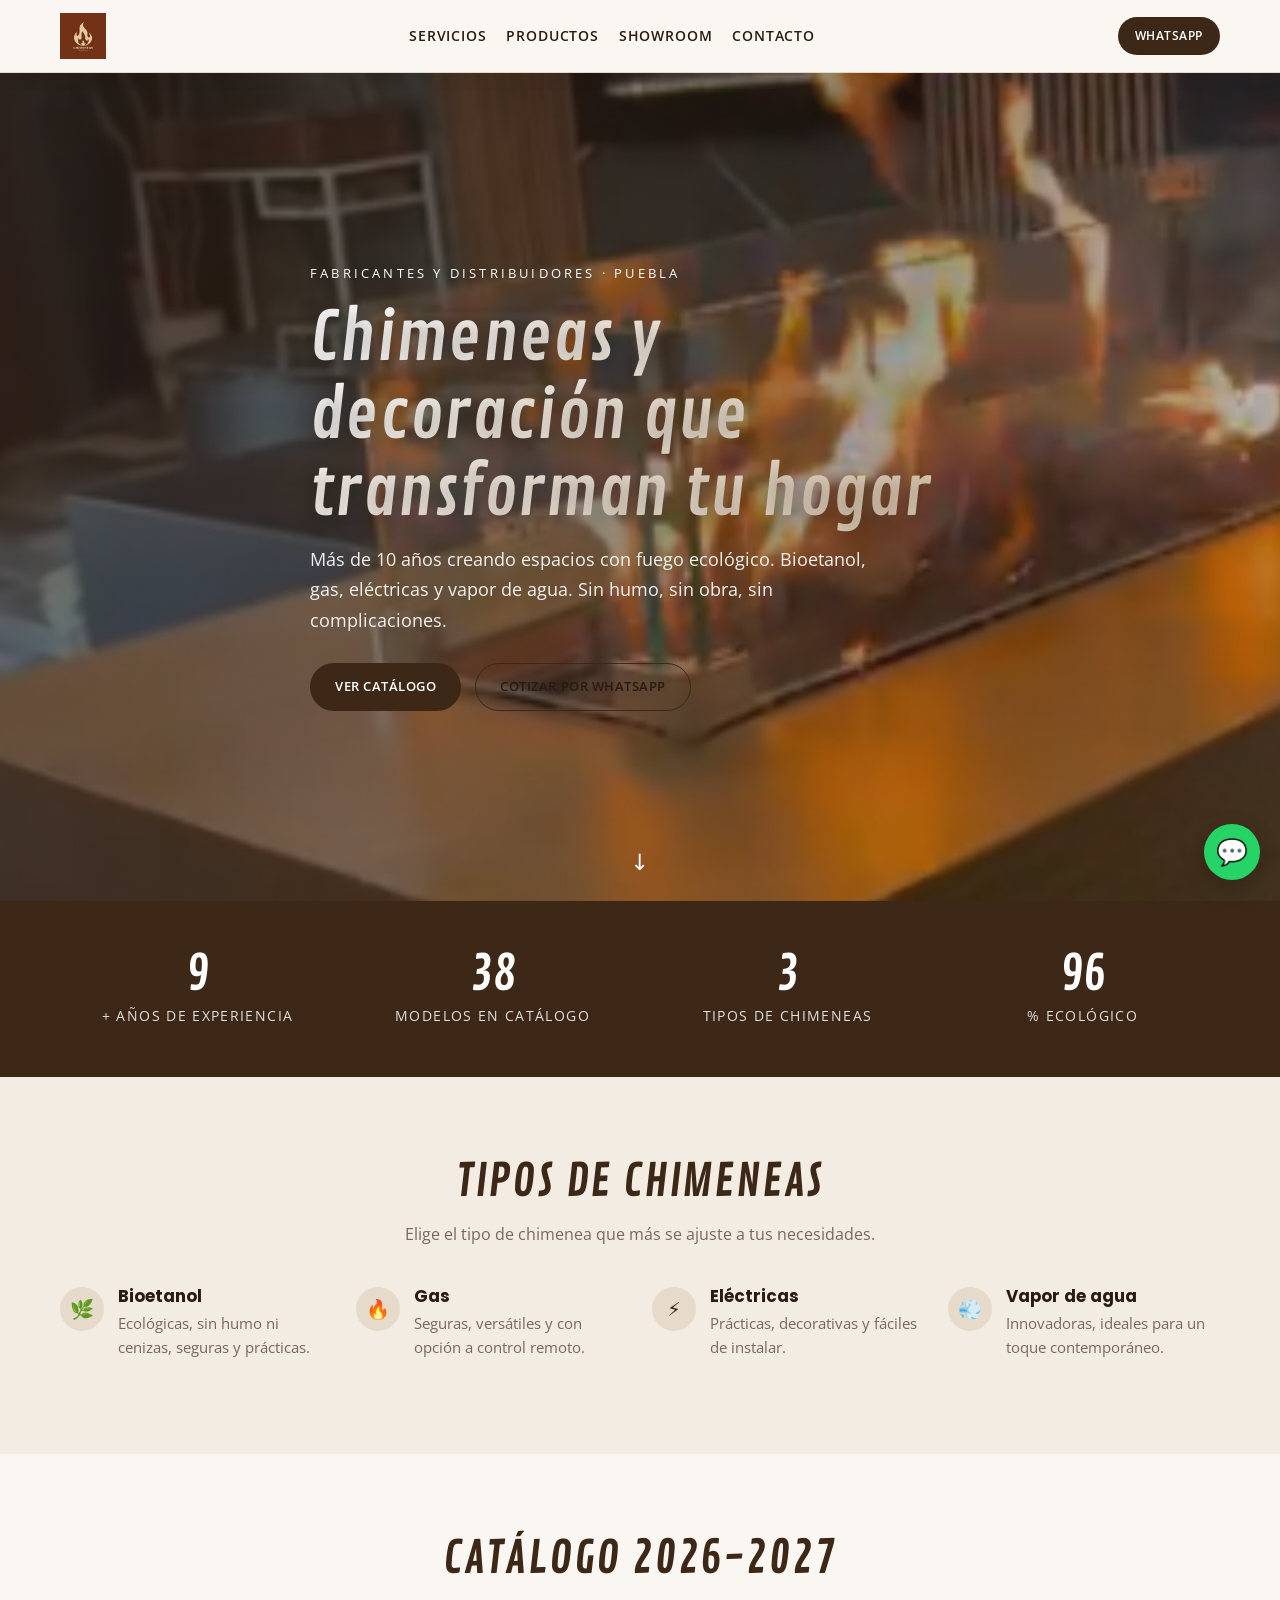
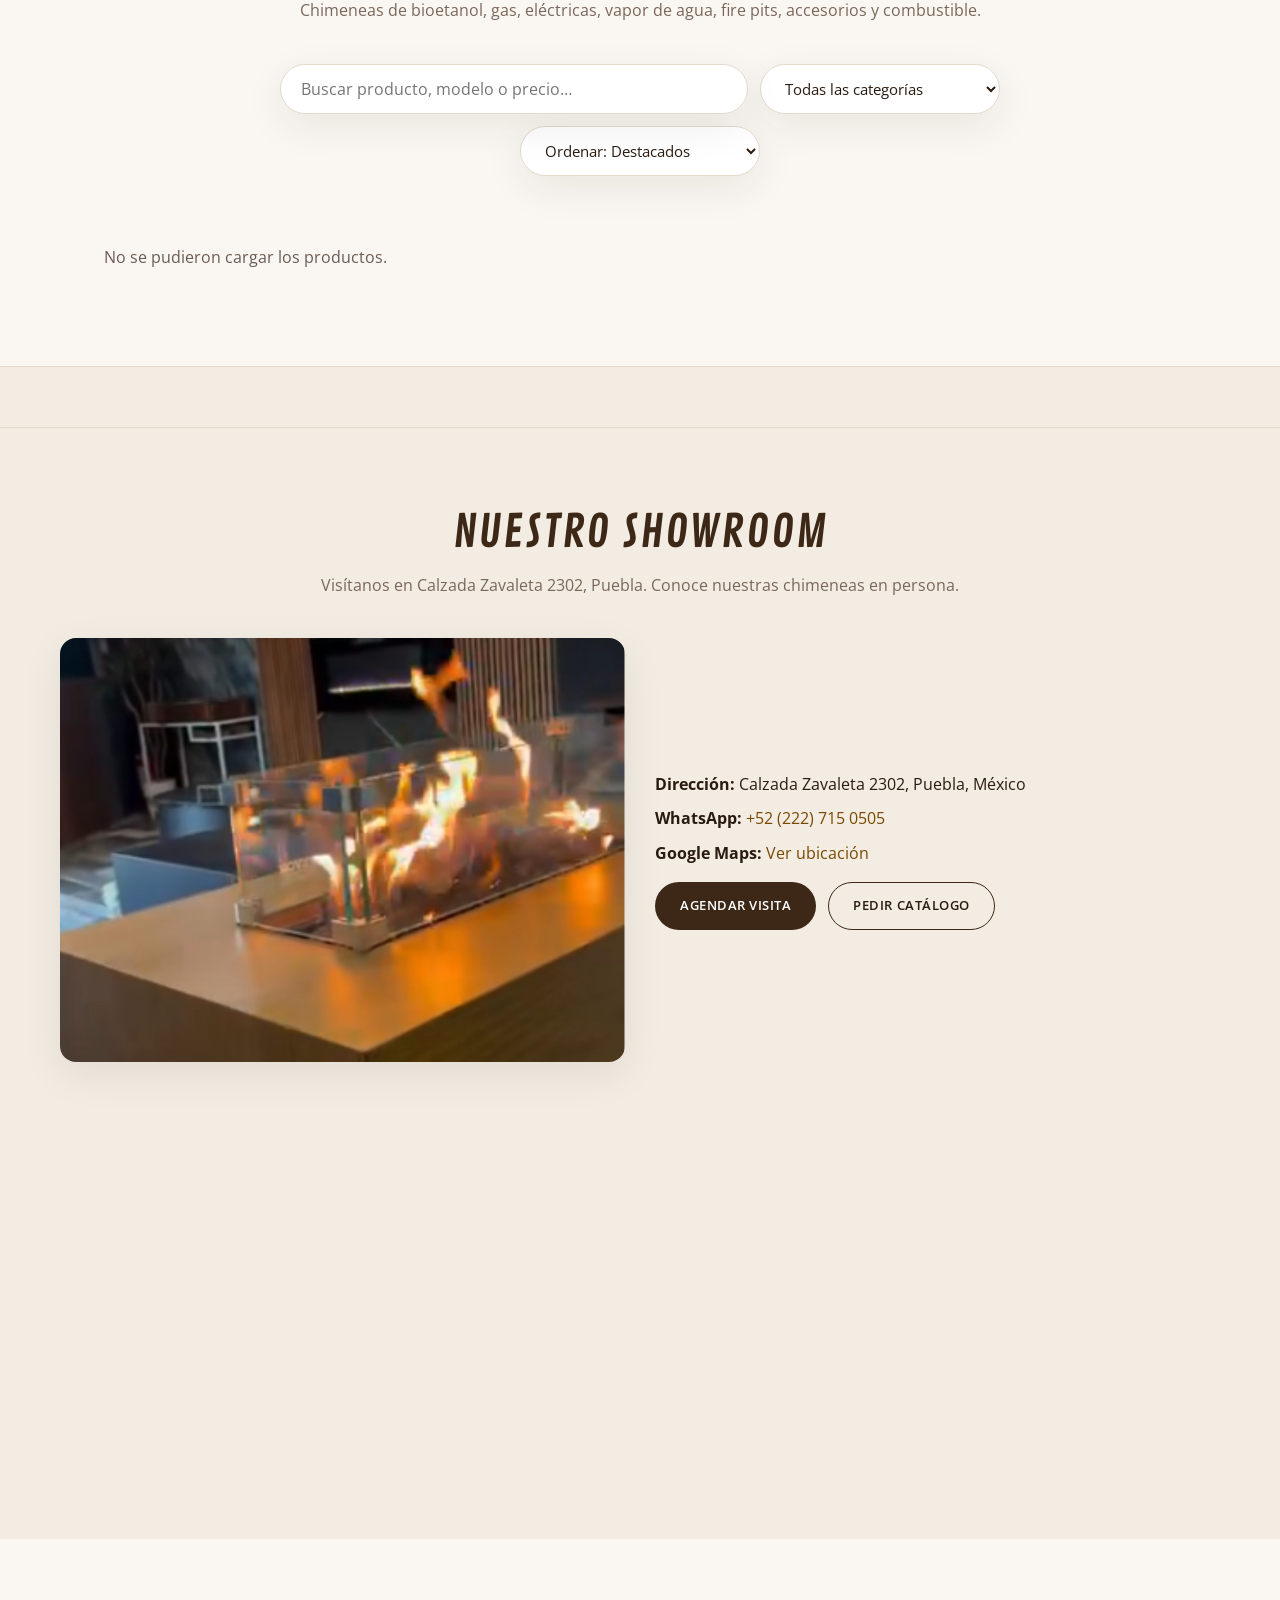
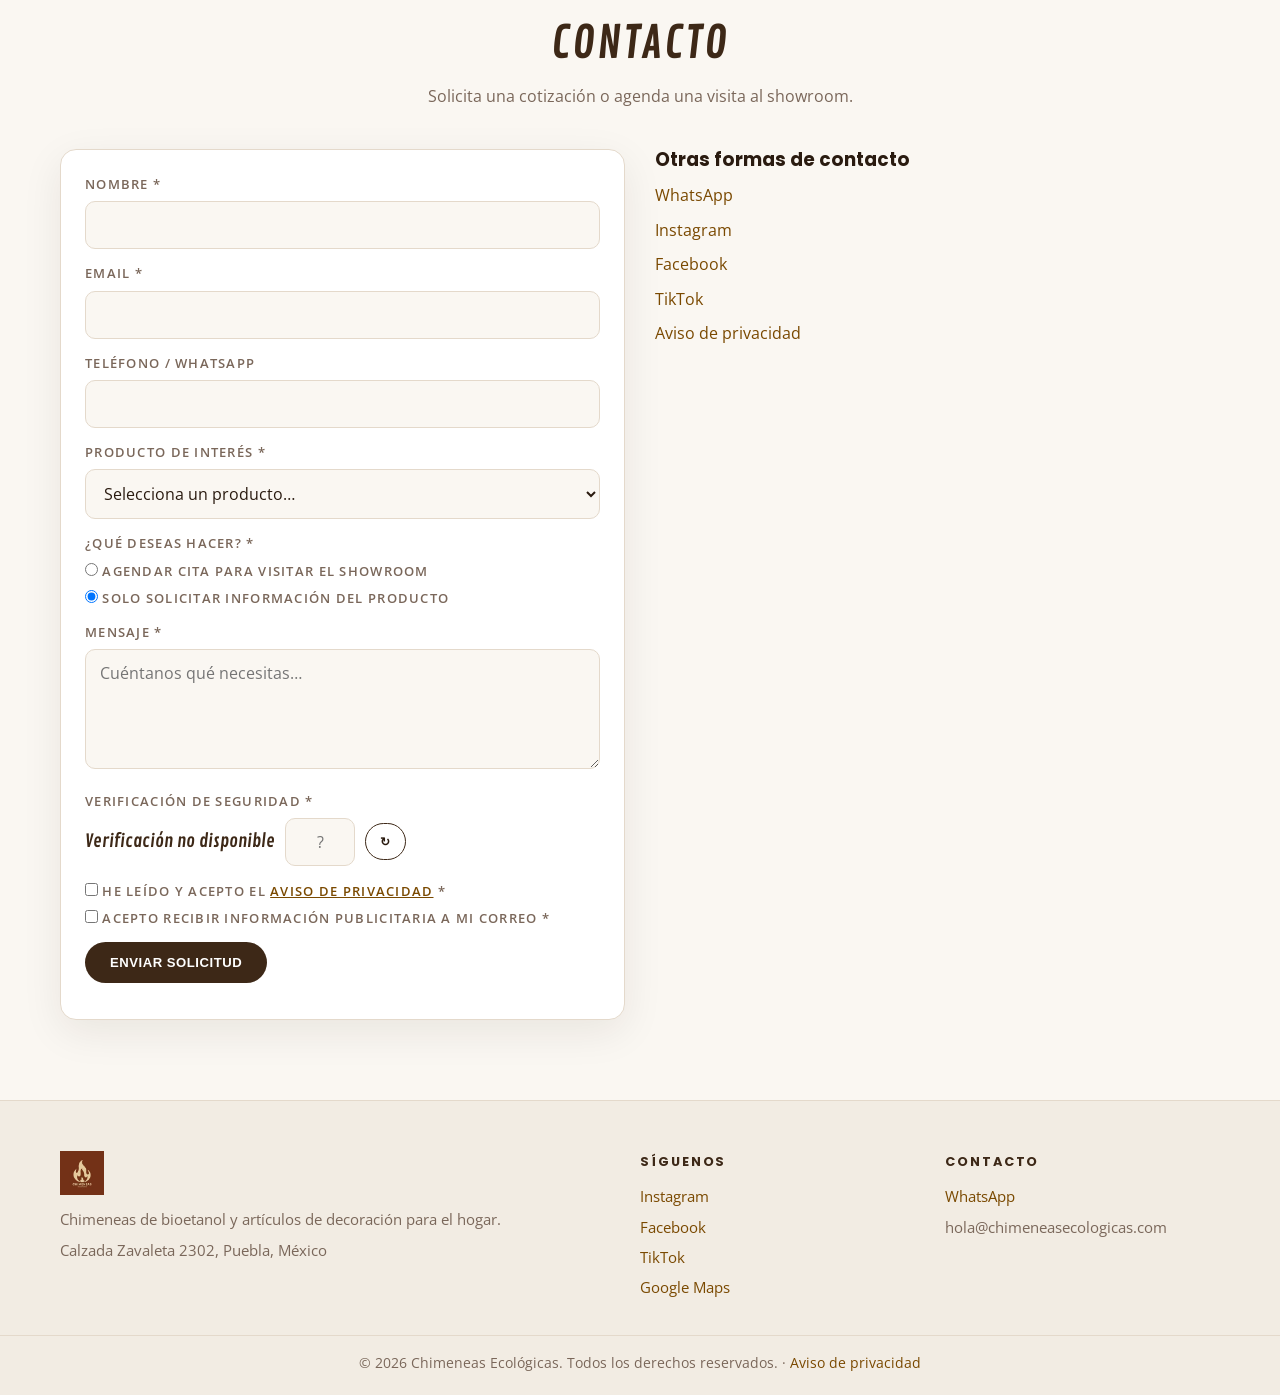
==== commit e1fb0f7b: "Add configurable popup/notice modal managed from admin" ====
--- a/index.html
+++ b/index.html
@@ -8,7 +8,7 @@
 <link rel="preconnect" href="https://fonts.googleapis.com">
 <link rel="preconnect" href="https://fonts.gstatic.com" crossorigin>
 <link href="https://fonts.googleapis.com/css2?family=Contrail+One&family=Poppins:ital,wght@0,400;0,500;0,600;0,700;1,400;1,600&family=Open+Sans:wght@400;600;800&display=swap" rel="stylesheet">
-<link rel="stylesheet" href="assets/css/style.css?v=17">
+<link rel="stylesheet" href="assets/css/style.css?v=18">
 <meta http-equiv="Cache-Control" content="no-cache, no-store, must-revalidate">
 <meta http-equiv="Pragma" content="no-cache">
 <meta http-equiv="Expires" content="0">
@@ -260,7 +260,23 @@
 
   <a id="wa-float" href="#" class="wa-float" target="_blank" rel="noopener" aria-label="WhatsApp">💬</a>
 
-  <script src="assets/js/main.js?v=20" defer></script>
+  <!-- Popup / Ventana emergente -->
+  <div id="site-popup" class="popup-overlay" aria-hidden="true">
+    <div class="popup-modal" role="dialog" aria-modal="true" aria-labelledby="popup-title">
+      <button class="popup-close" id="popup-close" aria-label="Cerrar">&times;</button>
+      <img id="popup-img" class="popup-img" src="" alt="" style="display:none;">
+      <div class="popup-body">
+        <h3 id="popup-title"></h3>
+        <p id="popup-text"></p>
+        <div class="popup-actions">
+          <a id="popup-btn" href="#" class="btn btn-primary" style="display:none;">Ver más</a>
+          <button type="button" id="popup-close-btn" class="btn btn-outline">Cerrar</button>
+        </div>
+      </div>
+    </div>
+  </div>
+
+  <script src="assets/js/main.js?v=21" defer></script>
   <!-- GA4 placeholder -->
   <!-- <script async src="https://www.googletagmanager.com/gtag/js?id=G-XXXXXXXXXX"></script> -->
 </body>
--- a/assets/css/style.css
+++ b/assets/css/style.css
@@ -186,6 +186,18 @@
 .wa-float { position: fixed; bottom: 20px; right: 20px; width: 56px; height: 56px; border-radius: 50%; background: #25D366; color: #fff; display: flex; align-items: center; justify-content: center; font-size: 1.6rem; box-shadow: 0 8px 24px rgba(0,0,0,.2); z-index: 999; transition: transform .2s; }
 .wa-float:hover { transform: scale(1.08); color: #fff; }
 
+/* Popup / ventana emergente */
+.popup-overlay { position: fixed; inset: 0; background: rgba(42,27,16,.7); backdrop-filter: blur(4px); z-index: 3000; display: none; align-items: center; justify-content: center; padding: 20px; }
+.popup-overlay.open { display: flex; }
+.popup-modal { position: relative; background: var(--surface); border-radius: var(--radius); max-width: 520px; width: 100%; max-height: 90vh; overflow-y: auto; box-shadow: 0 24px 60px rgba(0,0,0,.3); animation: modalIn .3s ease; }
+.popup-close { position: absolute; top: 10px; right: 14px; background: rgba(0,0,0,.35); color: #fff; border: none; border-radius: 50%; width: 34px; height: 34px; font-size: 1.5rem; cursor: pointer; line-height: 1; z-index: 3; }
+.popup-close:hover { background: rgba(0,0,0,.55); }
+.popup-img { width: 100%; max-height: 260px; object-fit: cover; border-radius: var(--radius) var(--radius) 0 0; }
+.popup-body { padding: 24px; }
+.popup-body h3 { font-family: var(--font-display); font-weight: 400; font-size: 1.6rem; color: var(--accent); margin-bottom: 10px; }
+.popup-body p { color: var(--muted); margin-bottom: 18px; white-space: pre-wrap; }
+.popup-actions { display: flex; gap: 12px; flex-wrap: wrap; }
+
 /* Responsive */
 @media (max-width: 820px) {
   .nav { display: none; flex-direction: column; position: absolute; top: 72px; left: 0; right: 0; background: var(--bg); padding: 16px 20px; gap: 12px; border-bottom: 1px solid var(--border); box-shadow: var(--shadow); }
